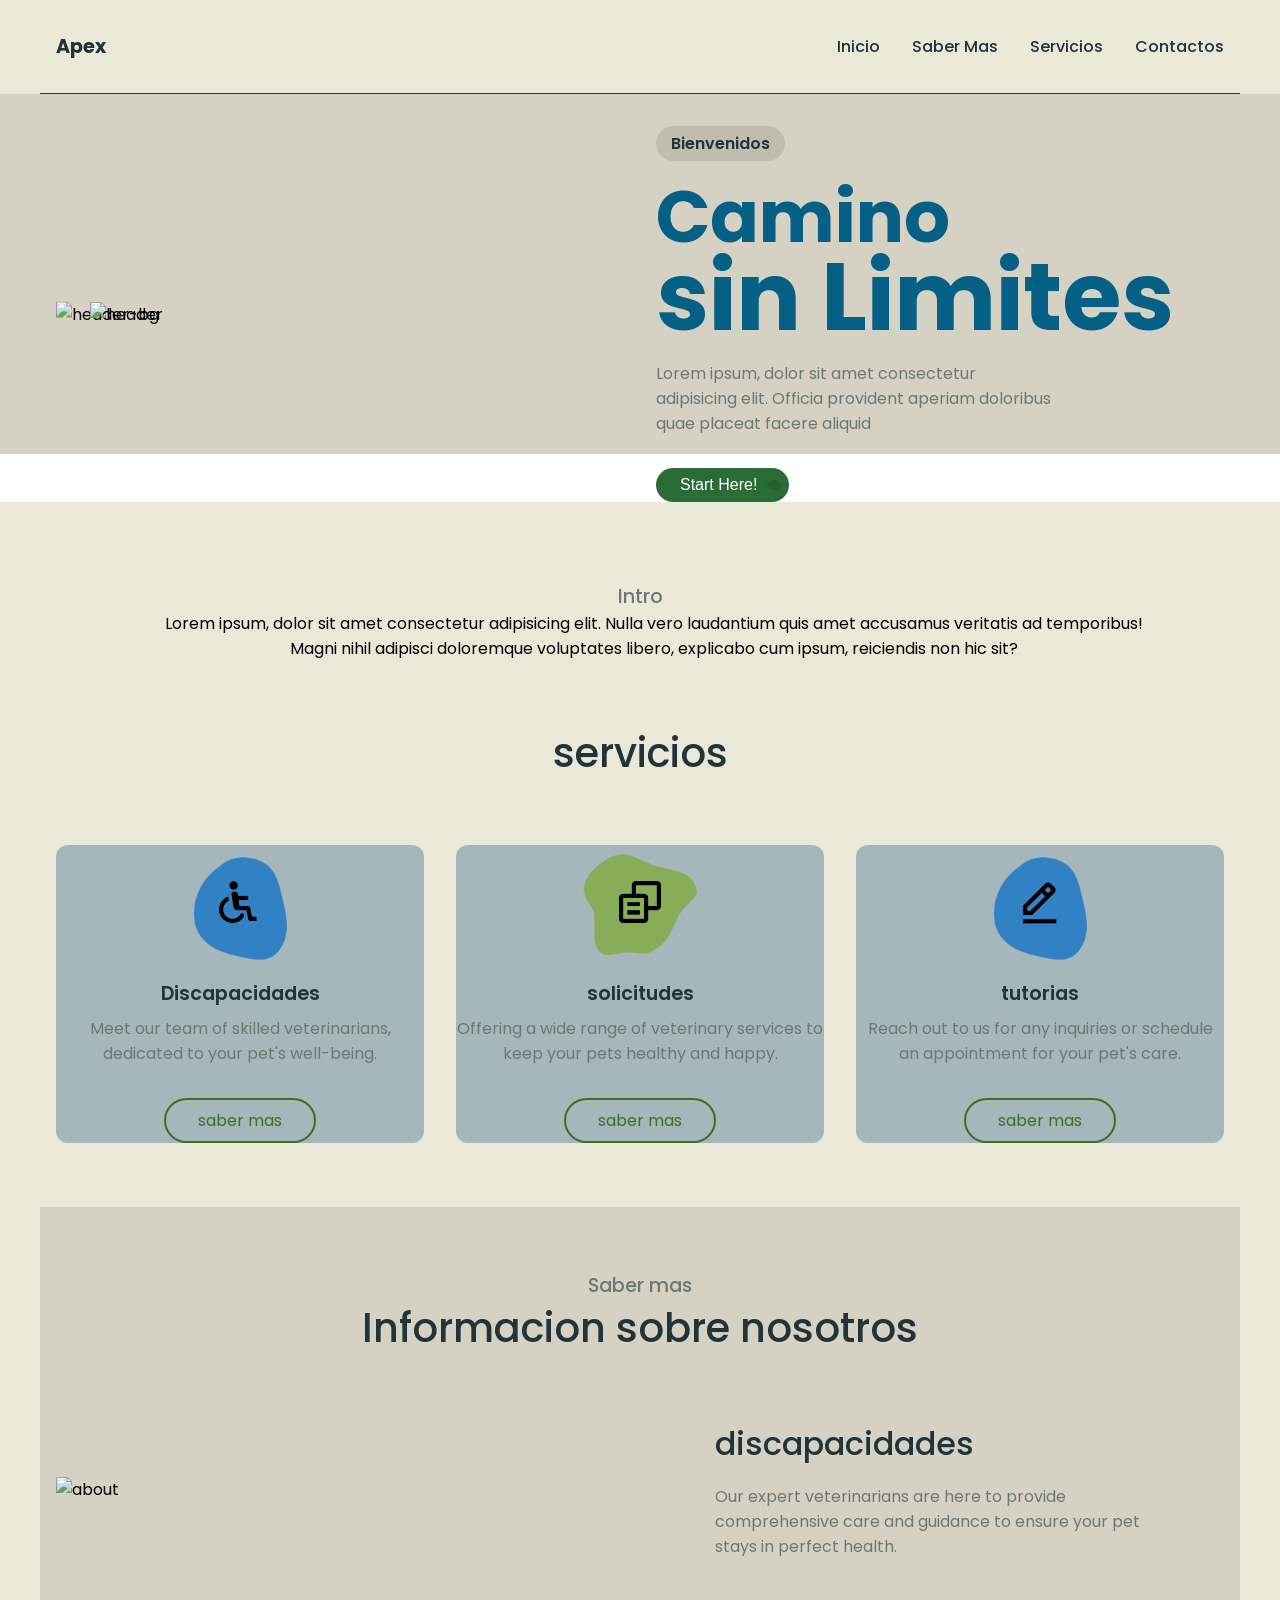
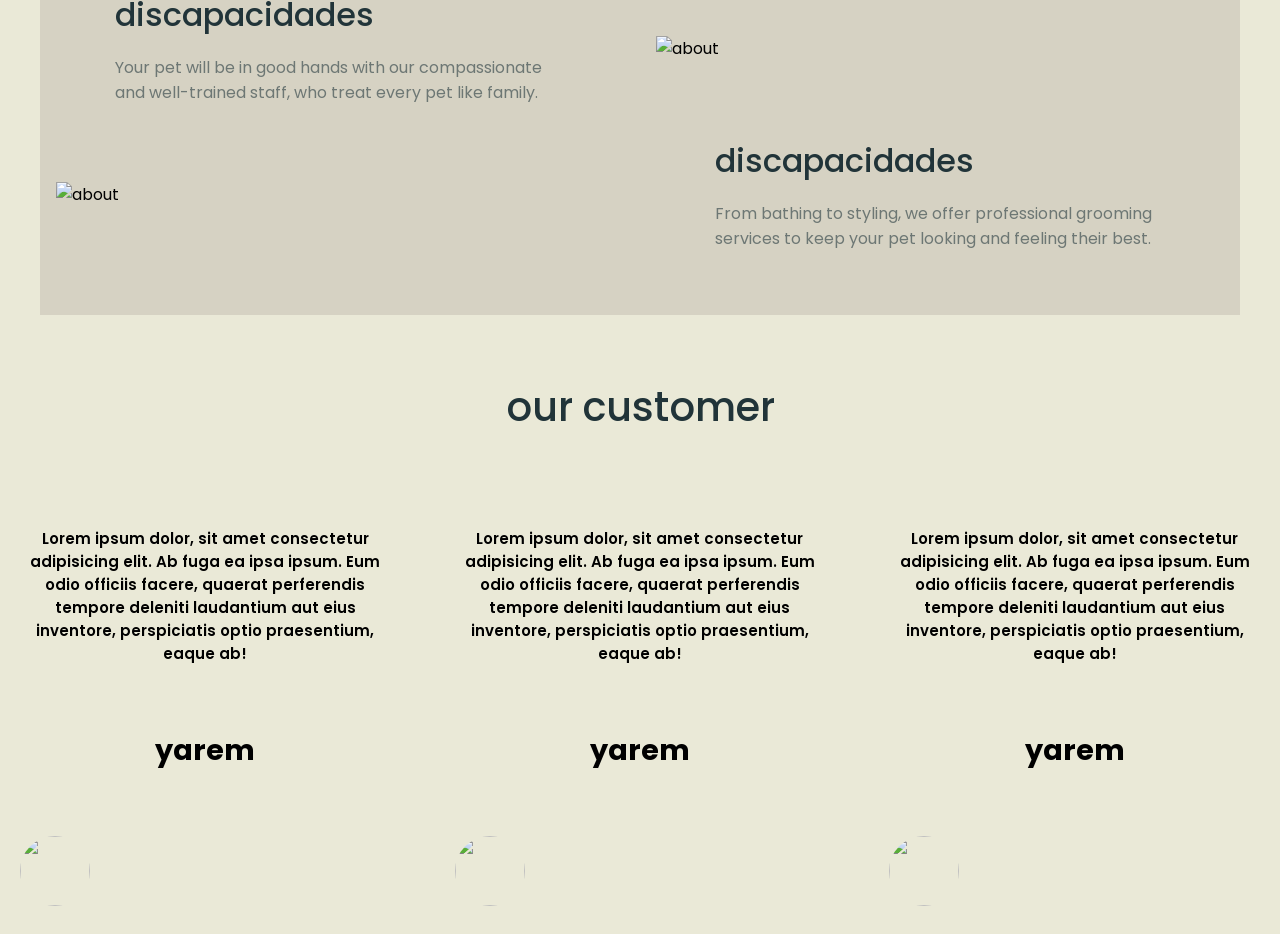
==== apex/index.html @ df1f2c8a "img" ====
<!DOCTYPE html>
<html lang="en">
<head>
    <meta charset="UTF-8">
    <meta name="viewport" content="width=device-width, initial-scale=1.0">
    <link rel="stylesheet" href="style.css">
    <link
    rel="stylesheet"
    href="https://cdn.jsdelivr.net/npm/swiper@11/swiper-bundle.min.css"
  />
    <link href='https://unpkg.com/boxicons@2.1.4/css/boxicons.min.css' rel='stylesheet'>
    <title>Document</title>
</head>
<body>
    <nav>
        <div class="nav__header">
          <div class="logo">
            <a href="#">Apex</a>
          </div>
          <div class="nav__menu__btn" id="menu-btn">
            <i class="ri-menu-line"></i>
          </div>
        </div>
        <ul class="nav__links" id="nav-links">
          <li><a href="#home">Inicio</a></li>
          <li><a href="#about">Saber Mas</a></li>
          <li><a href="#service">Servicios</a></li>
          <li><a href="#contact">Contactos</a></li>
        </ul>
      </nav>
      <header id="home">
        <div class="seccion-container header-container">
          <div class="contenido">
            <h4>Bienvenidos</h4>
            <h1>Camino<br /><span>sin Limites</span></h1>
            <p>
              Lorem ipsum, dolor sit amet consectetur adipisicing elit. 
              Officia provident aperiam doloribus quae placeat facere aliquid
            </p>
            <div class="header__btn">
              <button>
                Start Here!
                <span><i class="ri-arrow-right-line"></i></span>
              </button>
            </div>
          </div>
          <div class="header__image">
            <img src="assets/header-bg.png" alt="header-bg" class="header__image-bg"/>
            <img src="assets/header.png" alt="header" />
          </div>
        </div>
        <div class="header__bottom"></div>
      </header>
  
      <!--discapacidades-->
    
    <!--fin discapacidades-->
      <section class="seccion">
        <p class="section__subheader">Intro</p>
        <div class="intro__info ">
            <p>Lorem ipsum, dolor sit amet consectetur adipisicing elit. Nulla vero laudantium quis amet accusamus veritatis ad temporibus! Magni nihil adipisci doloremque voluptates libero, explicabo cum ipsum, reiciendis non hic sit?</p>
        </div>
      </section>


      <section class="seccion-container intro__container">
        <h2 class="seccion-header">servicios</h2>
        <div class="intro__grid">
          <div class="intro__card">
            <div class="intro__icon">
                <i class='bx bx-handicap' height="1200px"></i>
            </div>
            <h4>Discapacidades</h4>
            <p>
              Meet our team of skilled veterinarians, dedicated to your pet's
              well-being.
            </p>
            <a href="#">saber mas</a>
          </div>
          <div class="intro__card">
            <div class="intro__icon">
                <i class='bx bx-copy-alt'></i>
            </div>
            <h4>solicitudes</h4>
            <p>
              Offering a wide range of veterinary services to keep your pets
              healthy and happy.
            </p>
            <a href="#">saber mas</a>
          </div>
          <div class="intro__card">
            <div class="intro__icon">
              <i class='bx bx-edit-alt'></i>
            </div>
            <h4>tutorias</h4>
            <p>
              Reach out to us for any inquiries or schedule an appointment for
              your pet's care.
            </p>
            <a href="#">saber mas</a>
          </div>
        </div>
      </section>
  
      <section class="seccion-container about__container" id="about">
        <p class="section__subheader">Saber mas</p>
        <h2 class="seccion-header">Informacion sobre nosotros</h2>
        <div class="about__row">
          <div class="about__image">
            <img src="assets/about-1.jpg" alt="about" />
          </div>
          <div class="about__content">
            <h4>discapacidades</h4>
            <p>
              Our expert veterinarians are here to provide comprehensive care and
              guidance to ensure your pet stays in perfect health.
            </p>
          </div>
        </div>
        <div class="about__row">
          <div class="about__image">
            <img src="assets/about-2.jpg" alt="about" />
          </div>
          <div class="about__content">
            <h4>discapacidades</h4>
            <p>
              Your pet will be in good hands with our compassionate and
              well-trained staff, who treat every pet like family.
            </p>
          </div>
        </div>
        <div class="about__row">
          <div class="about__image">
            <img src="assets/about-3.jpg" alt="about" />
          </div>
          <div class="about__content">
            <h4>discapacidades</h4>
            <p>
              From bathing to styling, we offer professional grooming services to
              keep your pet looking and feeling their best.
            </p>
          </div>
        </div>
      </section>
  
      <section class="customers" id="coustomer">
        <div class="heading">
            <h2 class="seccion-header">our customer</h2>
        </div>

        <div class="customers-container">
            <div class="box">
                <p>Lorem ipsum dolor, sit amet consectetur adipisicing elit. Ab fuga ea ipsa ipsum. Eum odio officiis facere, quaerat perferendis tempore deleniti laudantium aut eius inventore, perspiciatis optio praesentium, eaque ab!</p>
                <h2>yarem</h2>
                <img src="#" alt="">
            </div>
            <div class="box">
                <p>Lorem ipsum dolor, sit amet consectetur adipisicing elit. Ab fuga ea ipsa ipsum. Eum odio officiis facere, quaerat perferendis tempore deleniti laudantium aut eius inventore, perspiciatis optio praesentium, eaque ab!</p>
                <h2>yarem</h2>
                <img src="#" alt="">
            </div>
            <div class="box">
                <p>Lorem ipsum dolor, sit amet consectetur adipisicing elit. Ab fuga ea ipsa ipsum. Eum odio officiis facere, quaerat perferendis tempore deleniti laudantium aut eius inventore, perspiciatis optio praesentium, eaque ab!</p>
                <h2>yarem</h2>
                <img src="#" alt="">
            </div>
        </div>
      </section>
      
  <!--pie de pagina-->
      
  <!--pie de pagina-->


      <script src="main.js"></script>
</body>
</html>
---- apex/style.css ----
@import url("https://fonts.googleapis.com/css2?family=Poppins:ital,wght@0,100;0,200;0,300;0,400;0,500;0,600;0,700;0,800;0,900;1,100;1,200;1,300;1,400;1,500;1,600;1,700;1,800;1,900&display=swap");

:root {
  --primary-color: #d6d2c3;
  --text-title: #046085;
  --text-dark: #213439;
  --text-light: #6d7774;
  --white: #ffffff;
  --max-width: 1200px;
}

* {
  padding: 0;
  margin: 0;
  box-sizing: border-box;
}
/*barra de navegacion*/
.seccion{
    padding-top: 5rem;
}
.seccion-container {
  max-width: var(--max-width);
  padding: 4rem 1rem;
  margin: auto;
}

.section__subheader {
  font-size: 1.2rem;
  font-weight: 500;
  color: var(--text-light);
  text-align: center;
}

.seccion-header {
  font-size: 2.5rem;
  font-weight: 500;
  color: var(--text-dark);
  text-align: center;
  line-height: 3.5rem;
}

img {
  display: flex;
  width: 100%;
}

a {
  text-decoration: none;
  transition: 0.3s;
}

ul {
  list-style: none;
}

html,
body {
  scroll-behavior: smooth;
}

body {
  font-family: "Poppins", sans-serif;
  background-color: #eae9d7;
}

nav {
  position: fixed;
  isolation: isolate;
  width: 100%;
  z-index: 9;
}

.nav__header {
  padding: 1rem;
  width: 100%;
  display: flex;
  align-items: center;
  justify-content: space-between;
  background-color: var(--white);
}

.logo a {
  font-size: 1.2rem;
  font-weight: 700;
  color: var(--text-dark);
}

.nav__menu__btn {
  font-size: 1.5rem;
  color: var(--text-dark);
  cursor: pointer;
}

.nav__links {
  position: absolute;
  bottom: 0;
  left: 0;
  width: 100%;
  padding: 2rem;
  display: flex;
  align-items: center;
  justify-content: center;
  flex-direction: column;
  gap: 2rem;
  background-color: var(--white);
  transition: transform 0.5s;
  z-index: -1;
}

.nav__links.open {
  transform: translateY(100%);
}

.nav__links a {
  font-weight: 500;
  color: var(--text-dark);
}

.nav__links a:hover {
  color: var(--primary-color);
}

header {
  padding-top: 5rem;
  position: relative;
  isolation: isolate;
  background-color: var(--primary-color);
}

.header__bottom {
  position: absolute;
  bottom: 0;
  left: 0;
  width: 100%;
  height: 3rem;
  background-color: var(--white);
  z-index: -1;
}

.header-container {
  padding-block: 2rem 0;
  display: grid;
  gap: 2rem;
}

.contenido h4 {
  max-width: fit-content;
  margin-inline: auto;
  margin-bottom: 1rem;
  padding: 5px 15px;
  font-size: 1rem;
  font-weight: 600;
  color: var(--text-dark);
  background-color: rgba(0, 0, 0, 0.1);
  border-radius: 5rem;
}

.contenido h1 {
  margin-bottom: 1rem;
  font-size: 3.5rem;
  font-weight: 700;
  line-height: 4.5rem;
  color: var(--text-title);
  text-align: center;
}

.contenido h1 span {
  font-size: 5rem;
}

.contenido h2 {
  margin-bottom: 1rem;
  font-size: 1.2rem;
  font-weight: 600;
  color: var(--text-dark);
  text-align: center;
}

.contenido p {
  margin-bottom: 2rem;
  color: var(--text-light);
  text-align: center;
}

.header__btn button {
  padding-block: 0.5rem;
  padding-inline: 1.5rem 0.5rem;
  margin-inline: auto;
  outline: none;
  border: none;
  display: flex;
  align-items: center;
  gap: 10px;
  font-size: 1rem;
  color: var(--white);
  background-color: #2b6b36;
  border-radius: 5rem;
  transition: 0.3s;
  cursor: pointer;
}

.header__btn button span {
  padding: 5px 7px;
  font-size: 1.5rem;
  background-color: rgba(0, 0, 0, 0.1);
  border-radius: 100%;
}

.header__btn button:hover {
  color: var(--white);
  background-color: #213e60;
}

.header__btn button:hover span {
  background-color: rgba(0, 0, 0, 0.4);
}

.header__image {
  position: relative;
  isolation: isolate;
}

.header__image img {
  max-width: 400px;
  margin-inline: auto;
}

img.header__image-bg {
  position: absolute;
  top: 50%;
  left: 0;
  transform: translateY(-50%);
  max-width: 300px !important;
  z-index: -1;
}
/*barra de navegacion*/

/*servicios*/
.intro__info{
  text-align: center;
  justify-content: center;
  width: 1000px;
  margin-left: 12%;
}
.intro__grid {
  margin-top: 4rem;
  display: grid;
  gap: 2rem;
}

.intro__card {
  text-align: center;
  background-color: #a6b7bc;
  border-radius: 12px;

}

.intro__card div {
  max-width: fit-content;
  margin-inline: auto;
  margin-bottom: 1rem;
  padding: 2rem;
  background-position: center center;
  background-repeat: no-repeat;
  background-size: contain;
}

.intro__card:nth-child(1) div {
  background-image: url("intro-1-bg.png");
}

.intro__card:nth-child(2) div {
  background-image: url("intro-2-bg.png");
}

.intro__card:nth-child(3) div {
  background-image: url("intro-1-bg.png");
}

.intro__card div img {
  width: unset;
  height: 75px;
}
.intro__icon i{
  font-size: 50px;
}
.intro__card h4 {
  margin-bottom: 0.5rem;
  font-size: 1.2rem;
  font-weight: 600;
  color: var(--text-dark);
}

.intro__card p {
  margin-bottom: 2rem;
  color: var(--text-light);
}

.intro__card a {
  display: inline-block;
  padding: 0.5rem 2rem;
  border: 2px solid;
  border-radius: 5rem;
  transition: 0.3s;
}
/*color de botones*/
.intro__card:nth-child(1) a {
  color: #426c22;
  border-color: #426c22;
}

.intro__card:nth-child(1) a:hover {
  color: var(--white);
  background-color: #296434e8;
}

.intro__card:nth-child(2) a {
  color: #426c22;
  border-color: #426c22;
}

.intro__card:nth-child(2) a:hover {
  color: var(--white);
  background-color: #296434e8;
}

.intro__card:nth-child(3) a {
  color: #426c22;
  border-color: #426c22;
}

.intro__card:nth-child(3) a:hover {
  color: var(--white);
  background-color: #296434e8;
}
/*color de botones*/

/*servicios*/

/*saber mas*/
.about__container{
  background-color: #d6d2c3;
}
.about__row {
  margin-top: 2rem;
  display: flex;
  gap: 2rem;
  flex-direction: column;
  overflow: hidden;
  
}

.about__row:nth-child(3) {
  margin-top: 4rem;
}

.about__image {
  flex: 1;
  max-width: 400px;
  margin-inline: auto;
}

.about__content {
  flex: 1;
  text-align: center;
}

.about__content span {
  margin-inline: auto;
  margin-bottom: 1rem;
  width: 80px;
  aspect-ratio: 1;
  display: flex;
  align-items: center;
  justify-content: center;
  border-radius: 100%;
}

.about__content span img {
  max-width: 40px;
}

.about__row:nth-child(3) .about__content span {
  background-color: #fdf2d9;
}

.about__row:nth-child(4) .about__content span {
  background-color: #e8f7fe;
}

.about__row:nth-child(5) .about__content span {
  background-color: #fbebf1;
}

.about__content h4 {
  max-width: 450px;
  margin-inline: auto;
  margin-bottom: 1rem;
  font-size: 2rem;
  font-weight: 500;
  color: var(--text-dark);
  line-height: 3rem;
}

.about__content p {
  max-width: 450px;
  margin-inline: auto;
  color: var(--text-light);
}
/*saber mas*/

/*info*/

/*info*/
 
@media (width > 540px) {
  .contenido h1 {
    font-size: 4.5rem;
    line-height: 5rem;
  }

  .contenido h1 span {
    font-size: 6rem;
  }

  .intro__grid {
    grid-template-columns: repeat(2, 1fr);
  }

}
nav {
  border-bottom: 1px solid #213439;
  
}
@media (width > 768px) {
  nav {
    position: static;
    padding: 2rem 1rem;
    max-width: var(--max-width);
    margin-inline: auto;
    display: flex;
    align-items: center;
    justify-content: space-between;
    gap: 2rem;
  }

  .nav__header {
    padding: 0;
    background-color: transparent;
    
  }

  .nav__logo a {
    font-size: 1.5rem;
  }

  .nav__menu__btn {
    display: none;
  }

  .nav__links {
    position: static;
    padding: 0;
    flex-direction: row;
    justify-content: flex-end;
    background-color: transparent;
    transform: none;
  }

  header {
    padding-top: 0;
  }

  .header-container {
    grid-template-columns: repeat(2, 1fr);
    align-items: center;
  }

  .contenido {
    grid-area: 1/2/2/3;
  }

  .contenido :is(h4, .header__btn button) {
    margin-inline-start: unset;
  }

  .contenido :is(h1, h2) {
    text-align: left;
  }

  .contenido p {
    max-width: 400px;
    text-align: left;
  }

  .header__image img {
    max-width: 500px;
  }

  .intro__grid {
    grid-template-columns: repeat(3, 1fr);
  }

  .about__row {
    flex-direction: row;
    align-items: center;
  }

  .about__row:nth-child(4) {
    flex-direction: row-reverse;
  }

  .about__image {
    max-width: unset;
    margin-inline: auto;
  }

  .about__content {
    text-align: left;
  }

}

.customers h2{
    text-align: center;
    padding: 4rem;
}
.customers-container{
    display: grid;
    grid-template-columns: repeat(auto-fit, minmax(280px, auto));
    gap: 1.5rem;
    margin-top: 2 rem;
}
.customers-container .box{
    padding: 20px;
    box-shadow: var(--box-shadow);
    border-radius: 0.5rem;
    text-align: center;
}
.customers-container .box p{
    font-size: 0.938rem;
}
.customers-container{
    font-size: 1.2rem;
    font-weight: 600;
    margin: 0.5rem 0 0.5rem;
}
.customers-container .box img{
    width: 70px;
    height: 70px;
    border-radius: 50%;
    object-fit: cover;
}
.customers-container .box:hover{
    background-color:#f0eef5 ;
    transition: 0.2s all linear;
}
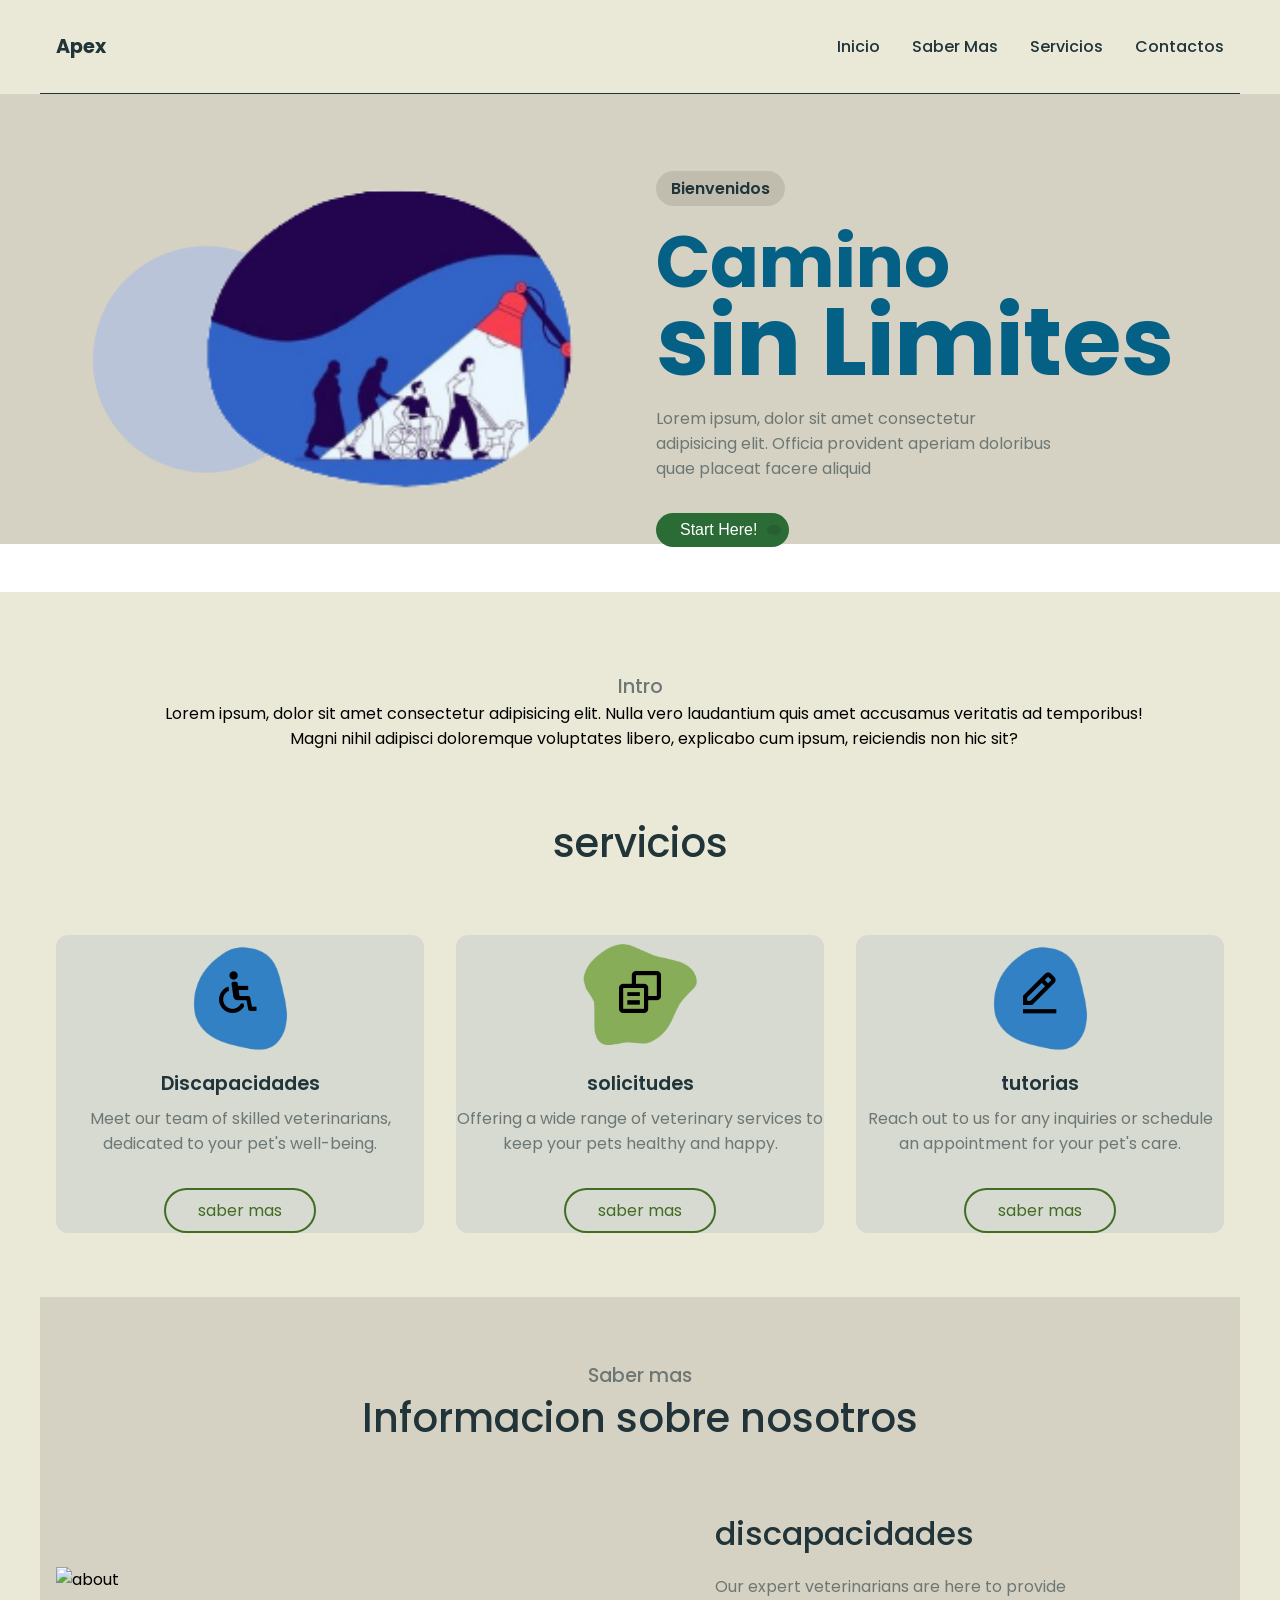
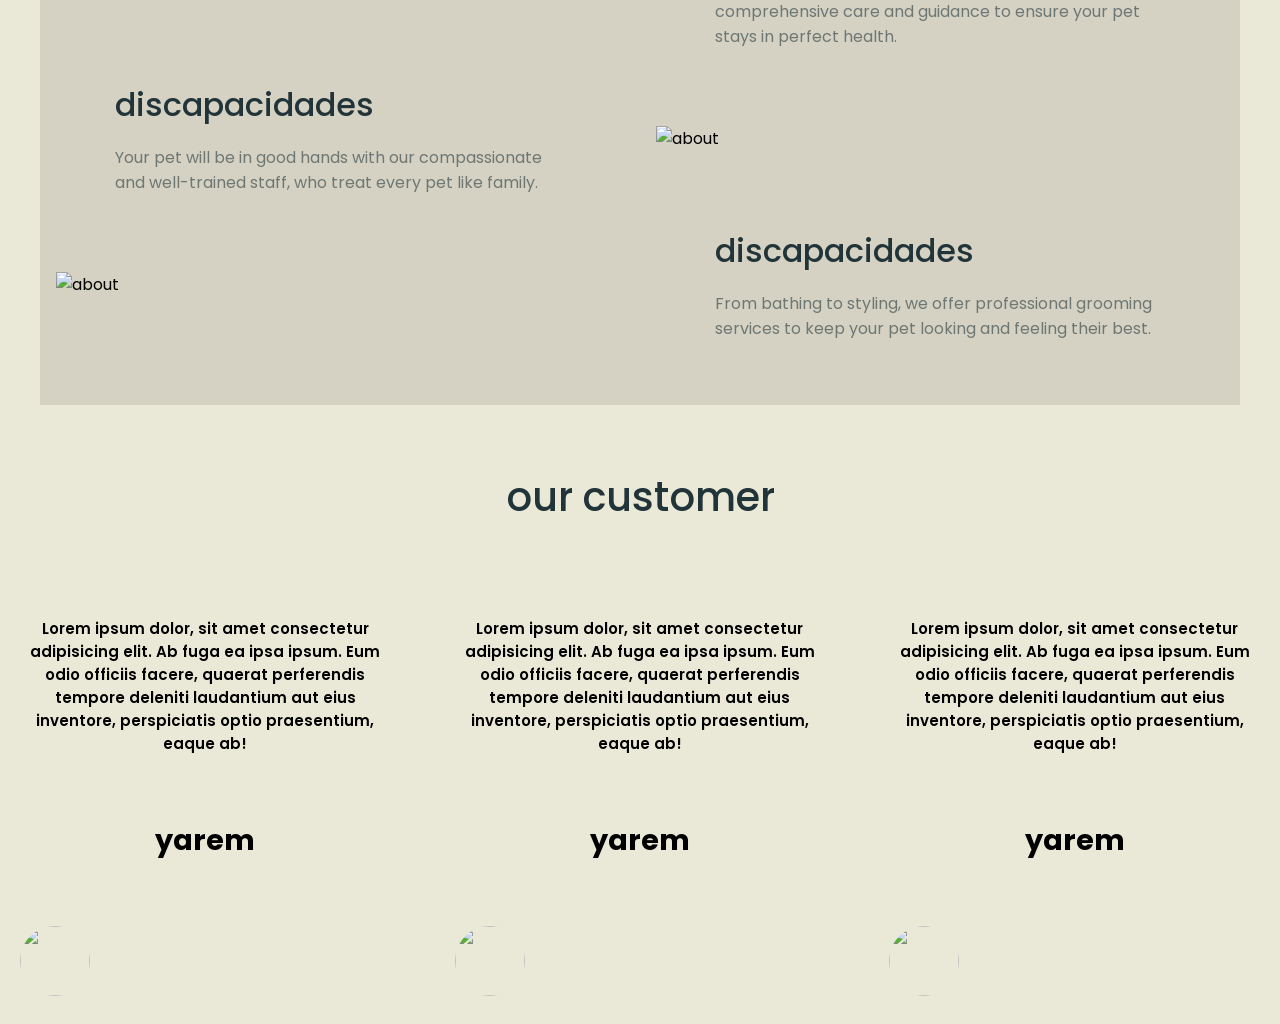
==== commit 3e6622fd: "style" ====
--- a/apex/index.html
+++ b/apex/index.html
@@ -45,8 +45,8 @@
             </div>
           </div>
           <div class="header__image">
-            <img src="assets/header-bg.png" alt="header-bg" class="header__image-bg"/>
-            <img src="assets/header.png" alt="header" />
+            <img src="header-bg.png" alt="header-bg"  class="header__image-bg"/>
+            <img src="header1.png" alt="header" />
           </div>
         </div>
         <div class="header__bottom"></div>
@@ -107,7 +107,7 @@
         <h2 class="seccion-header">Informacion sobre nosotros</h2>
         <div class="about__row">
           <div class="about__image">
-            <img src="assets/about-1.jpg" alt="about" />
+            <img src="https://i.pinimg.com/236x/2c/94/b9/2c94b9d17a6e9f4f474d0d75287615f1.jpg" alt="about" />
           </div>
           <div class="about__content">
             <h4>discapacidades</h4>
@@ -119,7 +119,7 @@
         </div>
         <div class="about__row">
           <div class="about__image">
-            <img src="assets/about-2.jpg" alt="about" />
+            <img src="https://i.pinimg.com/564x/28/6d/e6/286de6bb4cd239308a36f12ccf43ae34.jpg" alt="about" />
           </div>
           <div class="about__content">
             <h4>discapacidades</h4>
@@ -131,7 +131,7 @@
         </div>
         <div class="about__row">
           <div class="about__image">
-            <img src="assets/about-3.jpg" alt="about" />
+            <img src="https://i.pinimg.com/236x/87/b0/c3/87b0c31138e2980725b0f402cd471f0f.jpg" alt="about" />
           </div>
           <div class="about__content">
             <h4>discapacidades</h4>
--- a/apex/style.css
+++ b/apex/style.css
@@ -216,6 +216,7 @@
 }
 
 .header__image {
+  background-color: ;
   position: relative;
   isolation: isolate;
 }
@@ -250,7 +251,7 @@
 
 .intro__card {
   text-align: center;
-  background-color: #a6b7bc;
+  background-color: #ccd1cfa2;
   border-radius: 12px;
 
 }
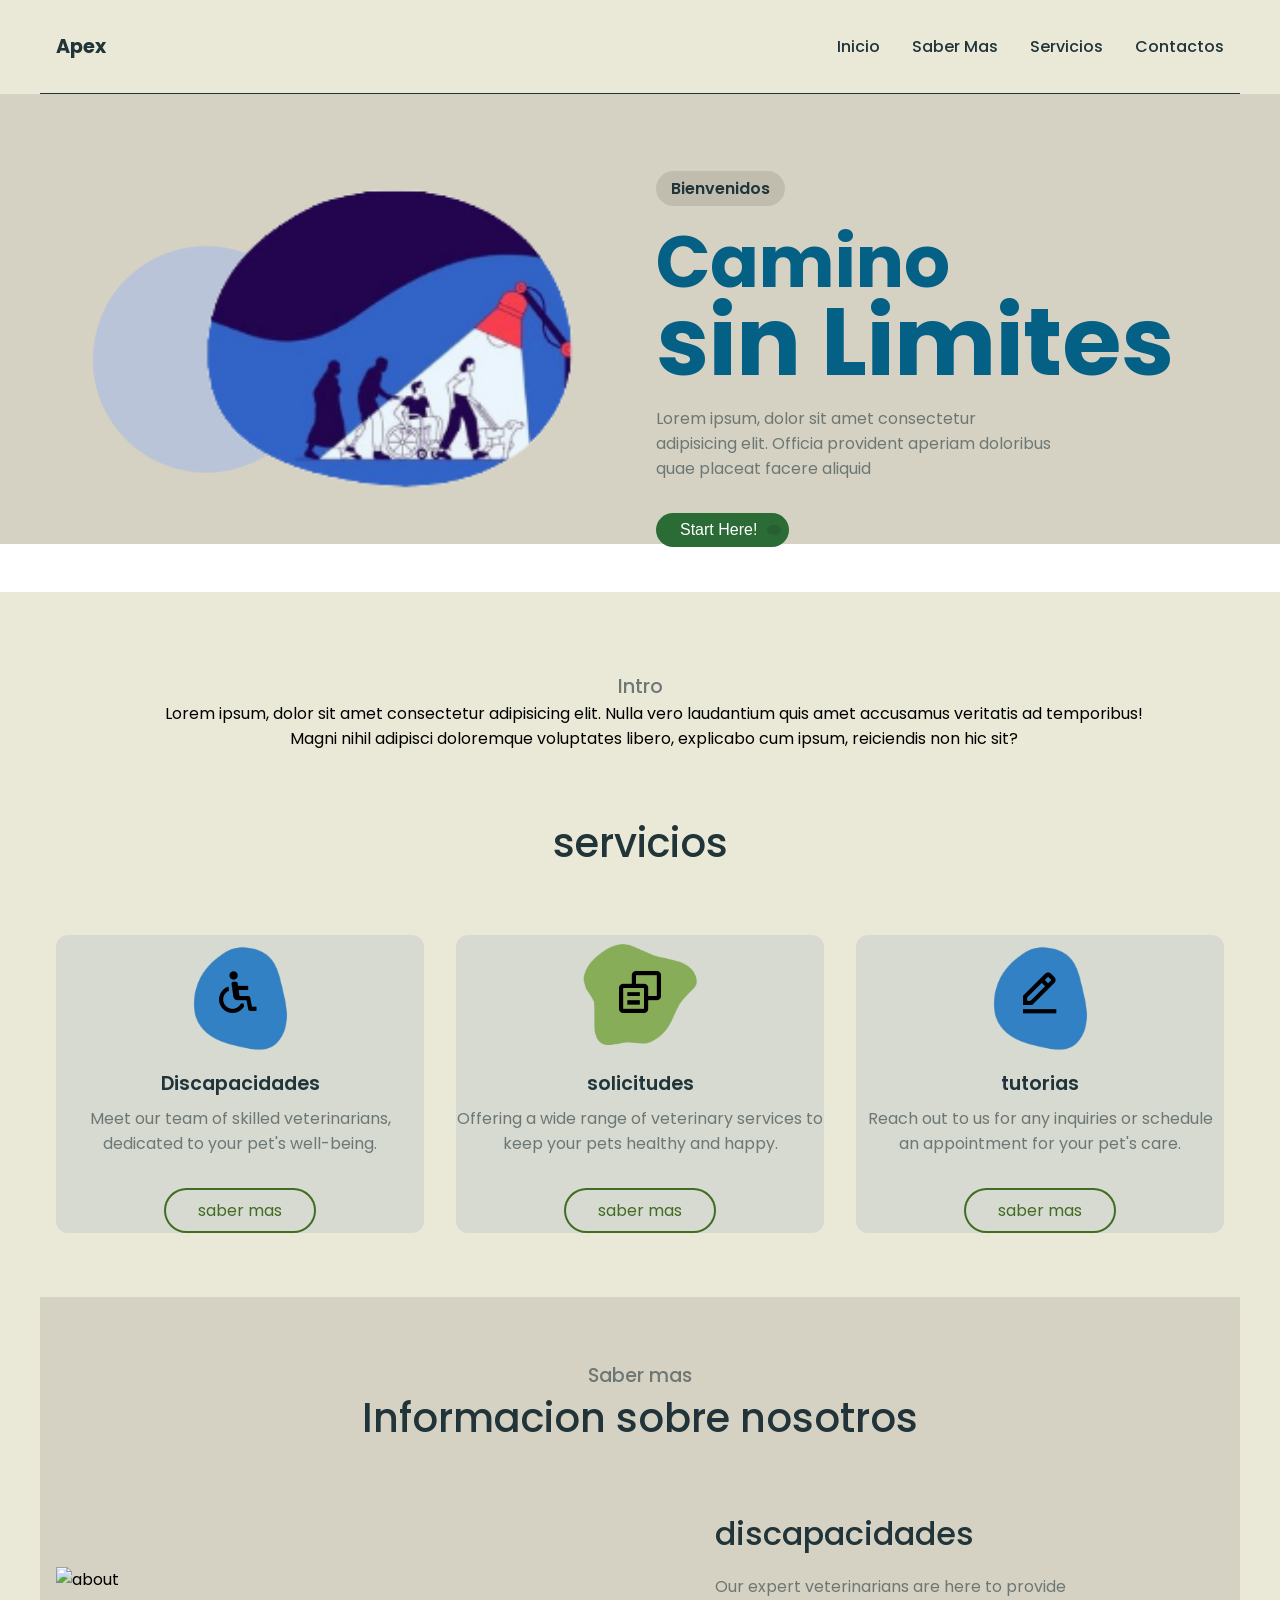
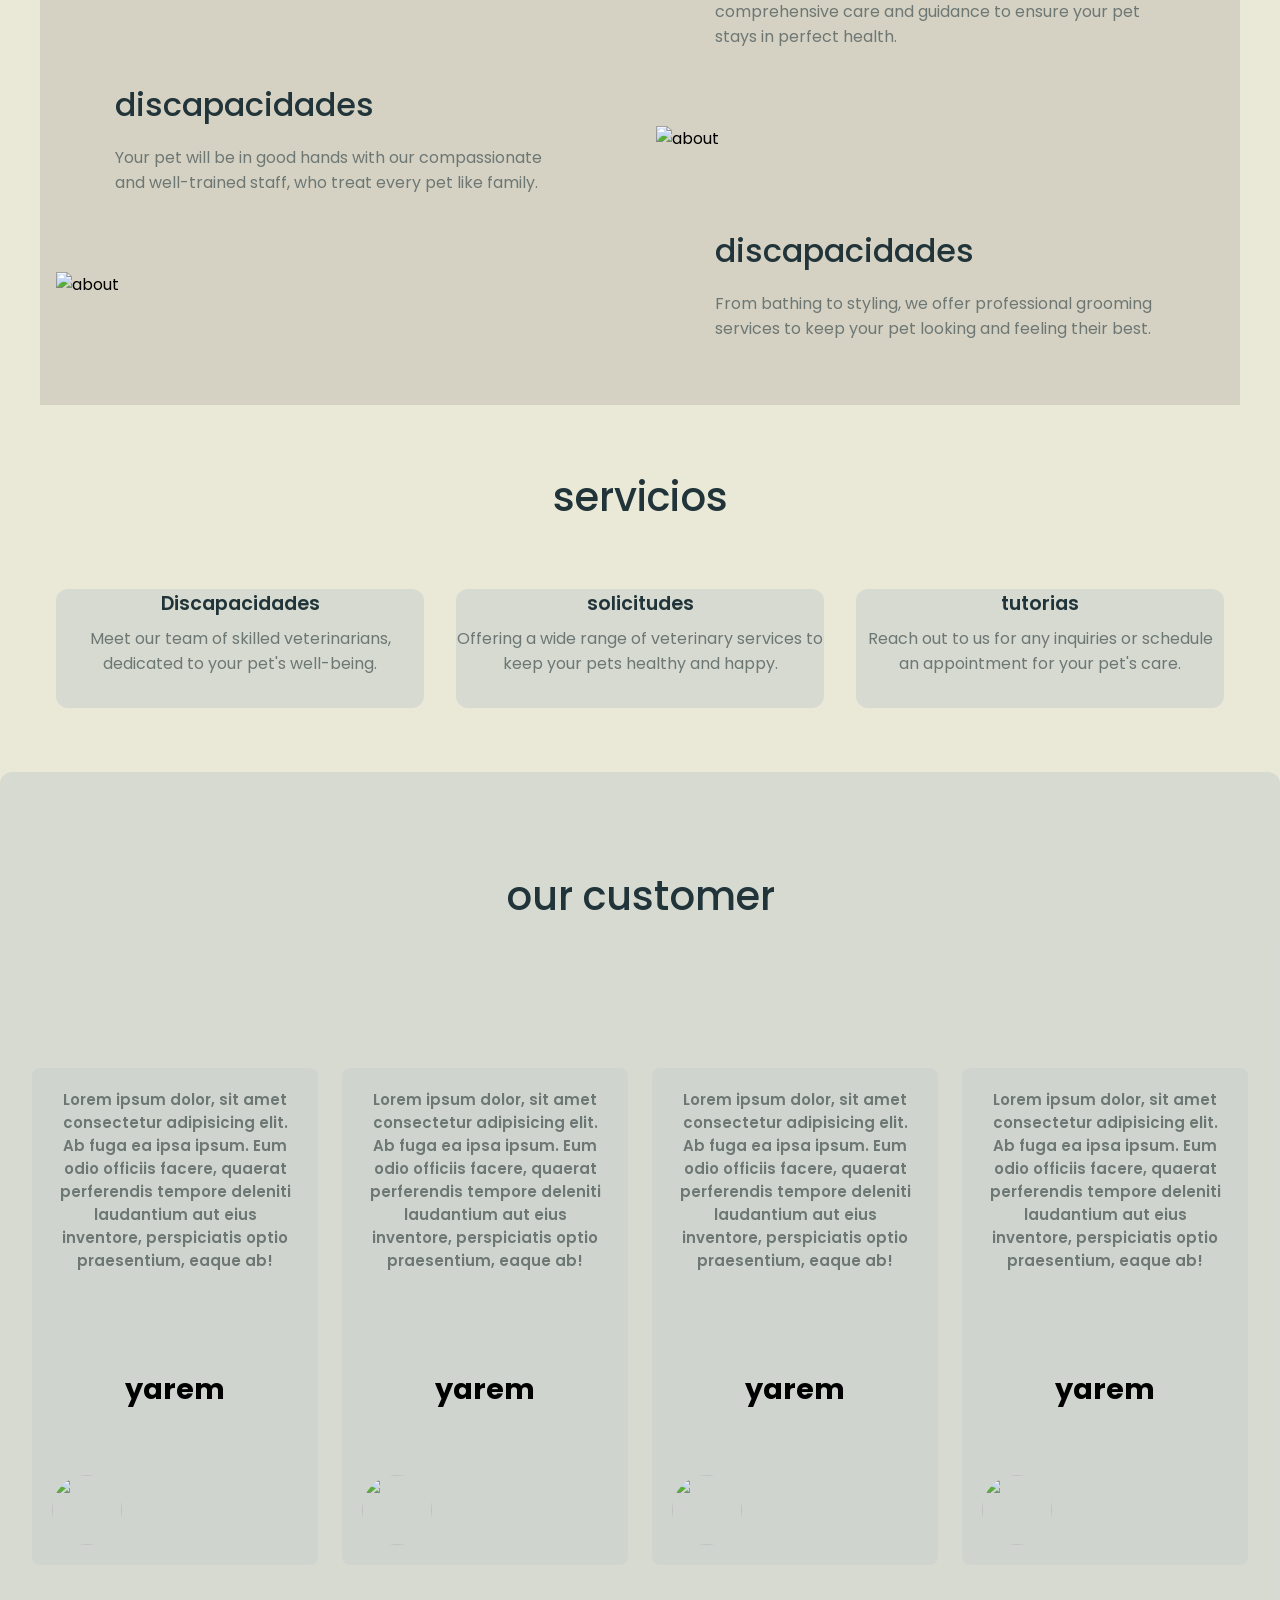
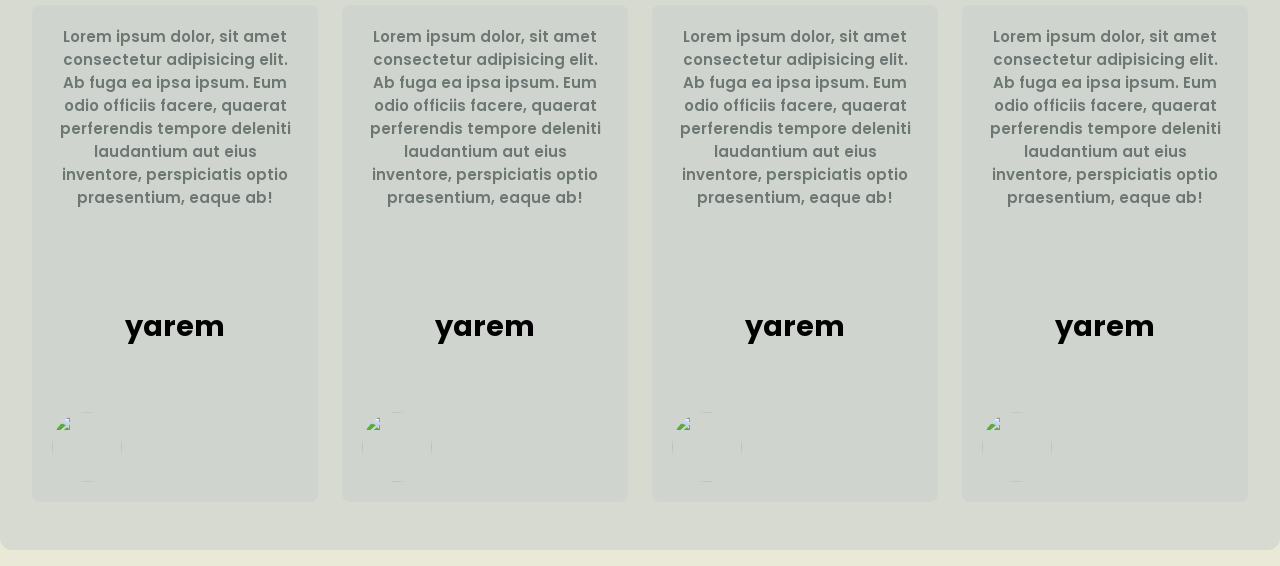
==== commit 094f0ba0: "style" ====
--- a/apex/index.html
+++ b/apex/index.html
@@ -143,23 +143,75 @@
         </div>
       </section>
   
+      <section class="seccion-container intro__container">
+        <h2 class="seccion-header">servicios</h2>
+        <div class="intro__grid">
+          <div class="intro__card">
+            <h4>Discapacidades</h4>
+            <p>
+              Meet our team of skilled veterinarians, dedicated to your pet's
+              well-being.
+            </p>
+          </div>
+          <div class="intro__card">
+            <h4>solicitudes</h4>
+            <p>
+              Offering a wide range of veterinary services to keep your pets
+              healthy and happy.
+            </p>
+          </div>
+          <div class="intro__card">
+            <h4>tutorias</h4>
+            <p>
+              Reach out to us for any inquiries or schedule an appointment for
+              your pet's care.
+            </p>
+          </div>
+        </div>
+      </section>
+
       <section class="customers" id="coustomer">
         <div class="heading">
             <h2 class="seccion-header">our customer</h2>
         </div>
 
         <div class="customers-container">
-            <div class="box">
-                <p>Lorem ipsum dolor, sit amet consectetur adipisicing elit. Ab fuga ea ipsa ipsum. Eum odio officiis facere, quaerat perferendis tempore deleniti laudantium aut eius inventore, perspiciatis optio praesentium, eaque ab!</p>
-                <h2>yarem</h2>
-                <img src="#" alt="">
-            </div>
-            <div class="box">
-                <p>Lorem ipsum dolor, sit amet consectetur adipisicing elit. Ab fuga ea ipsa ipsum. Eum odio officiis facere, quaerat perferendis tempore deleniti laudantium aut eius inventore, perspiciatis optio praesentium, eaque ab!</p>
-                <h2>yarem</h2>
-                <img src="#" alt="">
-            </div>
-            <div class="box">
+            <div class="box intro__card">
+                <p>Lorem ipsum dolor, sit amet consectetur adipisicing elit. Ab fuga ea ipsa ipsum. Eum odio officiis facere, quaerat perferendis tempore deleniti laudantium aut eius inventore, perspiciatis optio praesentium, eaque ab!</p>
+                <h2>yarem</h2>
+                <img src="#" alt="">
+            </div>
+            <div class="box intro__card">
+                <p>Lorem ipsum dolor, sit amet consectetur adipisicing elit. Ab fuga ea ipsa ipsum. Eum odio officiis facere, quaerat perferendis tempore deleniti laudantium aut eius inventore, perspiciatis optio praesentium, eaque ab!</p>
+                <h2>yarem</h2>
+                <img src="#" alt="">
+            </div>
+            <div class="box intro__card">
+                <p>Lorem ipsum dolor, sit amet consectetur adipisicing elit. Ab fuga ea ipsa ipsum. Eum odio officiis facere, quaerat perferendis tempore deleniti laudantium aut eius inventore, perspiciatis optio praesentium, eaque ab!</p>
+                <h2>yarem</h2>
+                <img src="#" alt="">
+            </div>
+            <div class="box intro__card">
+                <p>Lorem ipsum dolor, sit amet consectetur adipisicing elit. Ab fuga ea ipsa ipsum. Eum odio officiis facere, quaerat perferendis tempore deleniti laudantium aut eius inventore, perspiciatis optio praesentium, eaque ab!</p>
+                <h2>yarem</h2>
+                <img src="#" alt="">
+            </div>
+            <div class="box intro__card">
+                <p>Lorem ipsum dolor, sit amet consectetur adipisicing elit. Ab fuga ea ipsa ipsum. Eum odio officiis facere, quaerat perferendis tempore deleniti laudantium aut eius inventore, perspiciatis optio praesentium, eaque ab!</p>
+                <h2>yarem</h2>
+                <img src="#" alt="">
+            </div>
+            <div class="box intro__card">
+                <p>Lorem ipsum dolor, sit amet consectetur adipisicing elit. Ab fuga ea ipsa ipsum. Eum odio officiis facere, quaerat perferendis tempore deleniti laudantium aut eius inventore, perspiciatis optio praesentium, eaque ab!</p>
+                <h2>yarem</h2>
+                <img src="#" alt="">
+            </div>
+            <div class="box intro__card">
+                <p>Lorem ipsum dolor, sit amet consectetur adipisicing elit. Ab fuga ea ipsa ipsum. Eum odio officiis facere, quaerat perferendis tempore deleniti laudantium aut eius inventore, perspiciatis optio praesentium, eaque ab!</p>
+                <h2>yarem</h2>
+                <img src="#" alt="">
+            </div>
+            <div class="box intro__card">
                 <p>Lorem ipsum dolor, sit amet consectetur adipisicing elit. Ab fuga ea ipsa ipsum. Eum odio officiis facere, quaerat perferendis tempore deleniti laudantium aut eius inventore, perspiciatis optio praesentium, eaque ab!</p>
                 <h2>yarem</h2>
                 <img src="#" alt="">
--- a/apex/style.css
+++ b/apex/style.css
@@ -522,6 +522,21 @@
 
 }
 
+.customers{
+  text-align: center;
+  background-color: #ccd1cfa2;
+  border-radius: 12px;
+  column-gap: 4;
+}
+.customers div{
+  max-width: fit-content;
+  margin-inline: auto;
+  margin-bottom: 1rem;
+  padding: 2rem;
+  background-position: center center;
+  background-repeat: no-repeat;
+  background-size: contain;
+}
 .customers h2{
     text-align: center;
     padding: 4rem;
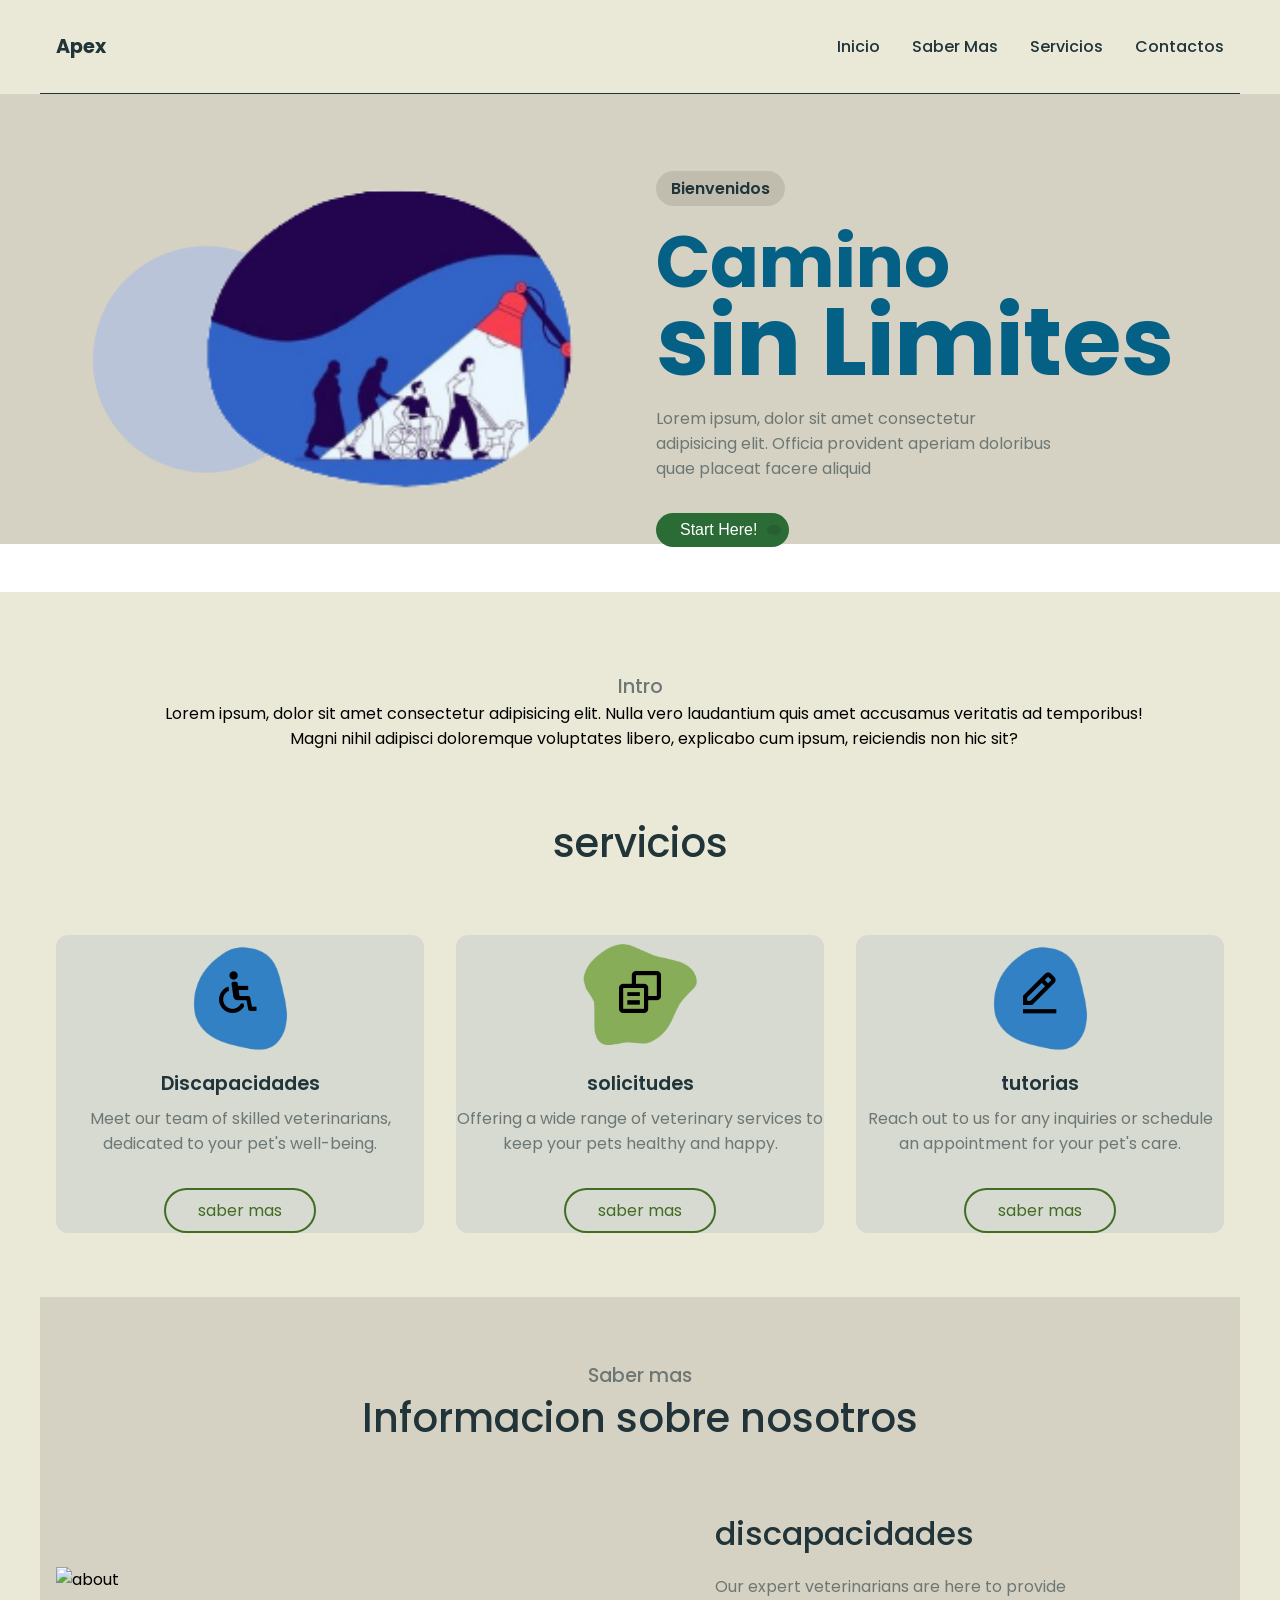
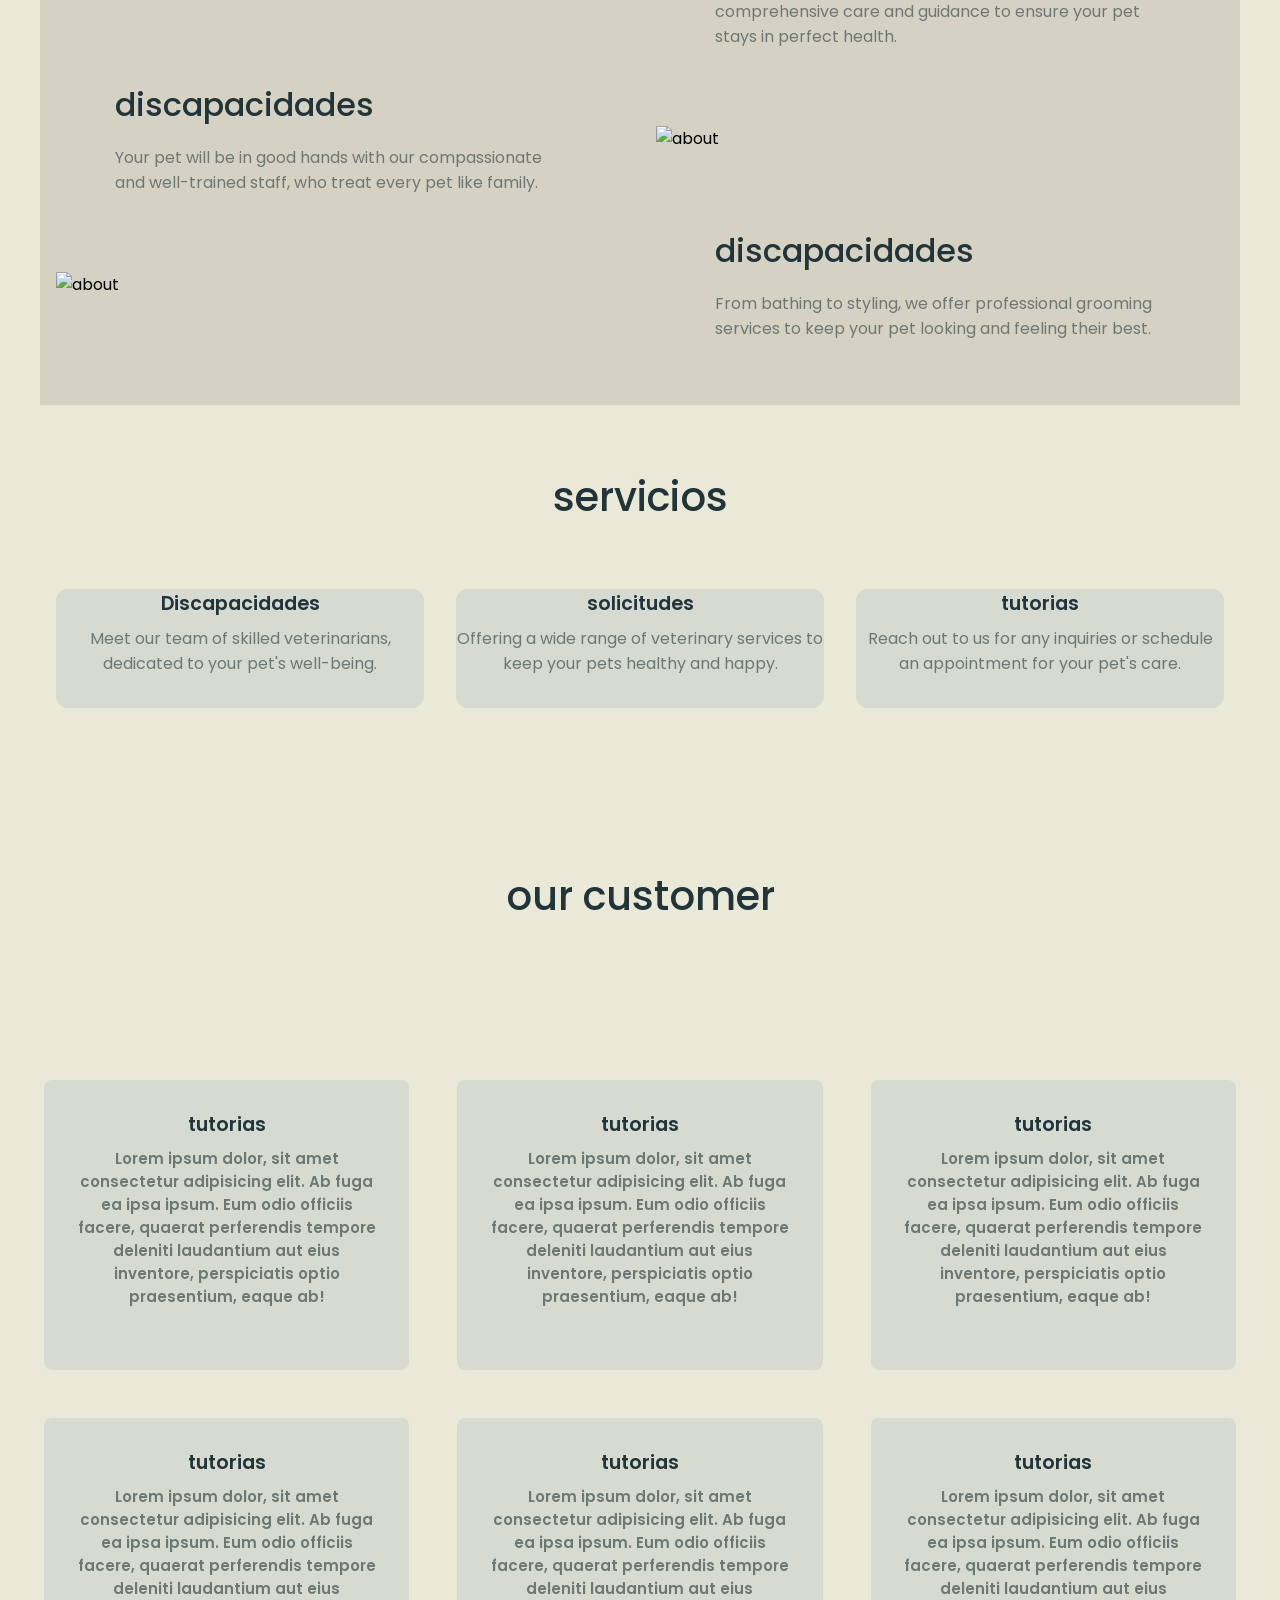
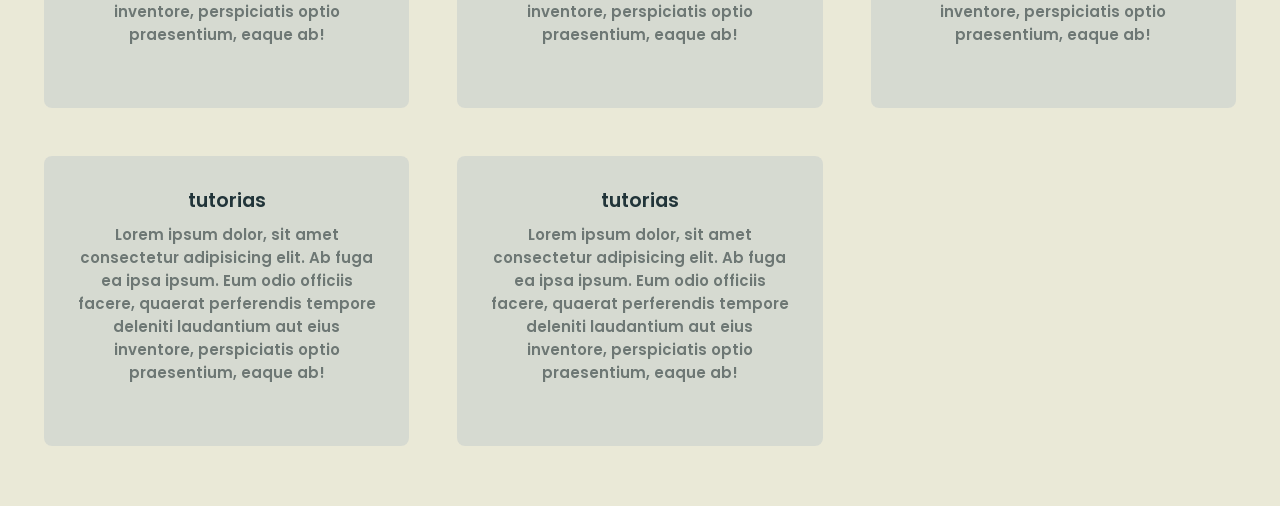
==== commit 9698bd3b: "style" ====
--- a/apex/index.html
+++ b/apex/index.html
@@ -177,44 +177,44 @@
 
         <div class="customers-container">
             <div class="box intro__card">
-                <p>Lorem ipsum dolor, sit amet consectetur adipisicing elit. Ab fuga ea ipsa ipsum. Eum odio officiis facere, quaerat perferendis tempore deleniti laudantium aut eius inventore, perspiciatis optio praesentium, eaque ab!</p>
-                <h2>yarem</h2>
-                <img src="#" alt="">
-            </div>
-            <div class="box intro__card">
-                <p>Lorem ipsum dolor, sit amet consectetur adipisicing elit. Ab fuga ea ipsa ipsum. Eum odio officiis facere, quaerat perferendis tempore deleniti laudantium aut eius inventore, perspiciatis optio praesentium, eaque ab!</p>
-                <h2>yarem</h2>
-                <img src="#" alt="">
-            </div>
-            <div class="box intro__card">
-                <p>Lorem ipsum dolor, sit amet consectetur adipisicing elit. Ab fuga ea ipsa ipsum. Eum odio officiis facere, quaerat perferendis tempore deleniti laudantium aut eius inventore, perspiciatis optio praesentium, eaque ab!</p>
-                <h2>yarem</h2>
-                <img src="#" alt="">
-            </div>
-            <div class="box intro__card">
-                <p>Lorem ipsum dolor, sit amet consectetur adipisicing elit. Ab fuga ea ipsa ipsum. Eum odio officiis facere, quaerat perferendis tempore deleniti laudantium aut eius inventore, perspiciatis optio praesentium, eaque ab!</p>
-                <h2>yarem</h2>
-                <img src="#" alt="">
-            </div>
-            <div class="box intro__card">
-                <p>Lorem ipsum dolor, sit amet consectetur adipisicing elit. Ab fuga ea ipsa ipsum. Eum odio officiis facere, quaerat perferendis tempore deleniti laudantium aut eius inventore, perspiciatis optio praesentium, eaque ab!</p>
-                <h2>yarem</h2>
-                <img src="#" alt="">
-            </div>
-            <div class="box intro__card">
-                <p>Lorem ipsum dolor, sit amet consectetur adipisicing elit. Ab fuga ea ipsa ipsum. Eum odio officiis facere, quaerat perferendis tempore deleniti laudantium aut eius inventore, perspiciatis optio praesentium, eaque ab!</p>
-                <h2>yarem</h2>
-                <img src="#" alt="">
-            </div>
-            <div class="box intro__card">
-                <p>Lorem ipsum dolor, sit amet consectetur adipisicing elit. Ab fuga ea ipsa ipsum. Eum odio officiis facere, quaerat perferendis tempore deleniti laudantium aut eius inventore, perspiciatis optio praesentium, eaque ab!</p>
-                <h2>yarem</h2>
-                <img src="#" alt="">
-            </div>
-            <div class="box intro__card">
-                <p>Lorem ipsum dolor, sit amet consectetur adipisicing elit. Ab fuga ea ipsa ipsum. Eum odio officiis facere, quaerat perferendis tempore deleniti laudantium aut eius inventore, perspiciatis optio praesentium, eaque ab!</p>
-                <h2>yarem</h2>
-                <img src="#" alt="">
+                <h4>tutorias</h4>
+                <p>Lorem ipsum dolor, sit amet consectetur adipisicing elit. Ab fuga ea ipsa ipsum. Eum odio officiis facere, quaerat perferendis tempore deleniti laudantium aut eius inventore, perspiciatis optio praesentium, eaque ab!</p>
+                
+            </div>
+            <div class="box intro__card">
+                <h4>tutorias</h4>
+                <p>Lorem ipsum dolor, sit amet consectetur adipisicing elit. Ab fuga ea ipsa ipsum. Eum odio officiis facere, quaerat perferendis tempore deleniti laudantium aut eius inventore, perspiciatis optio praesentium, eaque ab!</p>
+                
+            </div>
+            <div class="box intro__card">
+                <h4>tutorias</h4>
+                <p>Lorem ipsum dolor, sit amet consectetur adipisicing elit. Ab fuga ea ipsa ipsum. Eum odio officiis facere, quaerat perferendis tempore deleniti laudantium aut eius inventore, perspiciatis optio praesentium, eaque ab!</p>
+                
+            </div>
+            <div class="box intro__card">
+                <h4>tutorias</h4>
+                <p>Lorem ipsum dolor, sit amet consectetur adipisicing elit. Ab fuga ea ipsa ipsum. Eum odio officiis facere, quaerat perferendis tempore deleniti laudantium aut eius inventore, perspiciatis optio praesentium, eaque ab!</p>
+                
+            </div>
+            <div class="box intro__card">
+                <h4>tutorias</h4>
+                <p>Lorem ipsum dolor, sit amet consectetur adipisicing elit. Ab fuga ea ipsa ipsum. Eum odio officiis facere, quaerat perferendis tempore deleniti laudantium aut eius inventore, perspiciatis optio praesentium, eaque ab!</p>
+                
+            </div>
+            <div class="box intro__card">
+                <h4>tutorias</h4>
+                <p>Lorem ipsum dolor, sit amet consectetur adipisicing elit. Ab fuga ea ipsa ipsum. Eum odio officiis facere, quaerat perferendis tempore deleniti laudantium aut eius inventore, perspiciatis optio praesentium, eaque ab!</p>
+                
+            </div>
+            <div class="box intro__card">
+                <h4>tutorias</h4>
+                <p>Lorem ipsum dolor, sit amet consectetur adipisicing elit. Ab fuga ea ipsa ipsum. Eum odio officiis facere, quaerat perferendis tempore deleniti laudantium aut eius inventore, perspiciatis optio praesentium, eaque ab!</p>
+                
+            </div>
+            <div class="box intro__card">
+                <h4>tutorias</h4>
+                <p>Lorem ipsum dolor, sit amet consectetur adipisicing elit. Ab fuga ea ipsa ipsum. Eum odio officiis facere, quaerat perferendis tempore deleniti laudantium aut eius inventore, perspiciatis optio praesentium, eaque ab!</p>
+                
             </div>
         </div>
       </section>
--- a/apex/style.css
+++ b/apex/style.css
@@ -216,7 +216,6 @@
 }
 
 .header__image {
-  background-color: ;
   position: relative;
   isolation: isolate;
 }
@@ -524,7 +523,6 @@
 
 .customers{
   text-align: center;
-  background-color: #ccd1cfa2;
   border-radius: 12px;
   column-gap: 4;
 }
@@ -543,12 +541,13 @@
 }
 .customers-container{
     display: grid;
-    grid-template-columns: repeat(auto-fit, minmax(280px, auto));
+    grid-template-columns: repeat(3, minmax(280px, auto));
     gap: 1.5rem;
     margin-top: 2 rem;
 }
 .customers-container .box{
-    padding: 20px;
+  margin: 12px;
+    padding: 30px;
     box-shadow: var(--box-shadow);
     border-radius: 0.5rem;
     text-align: center;
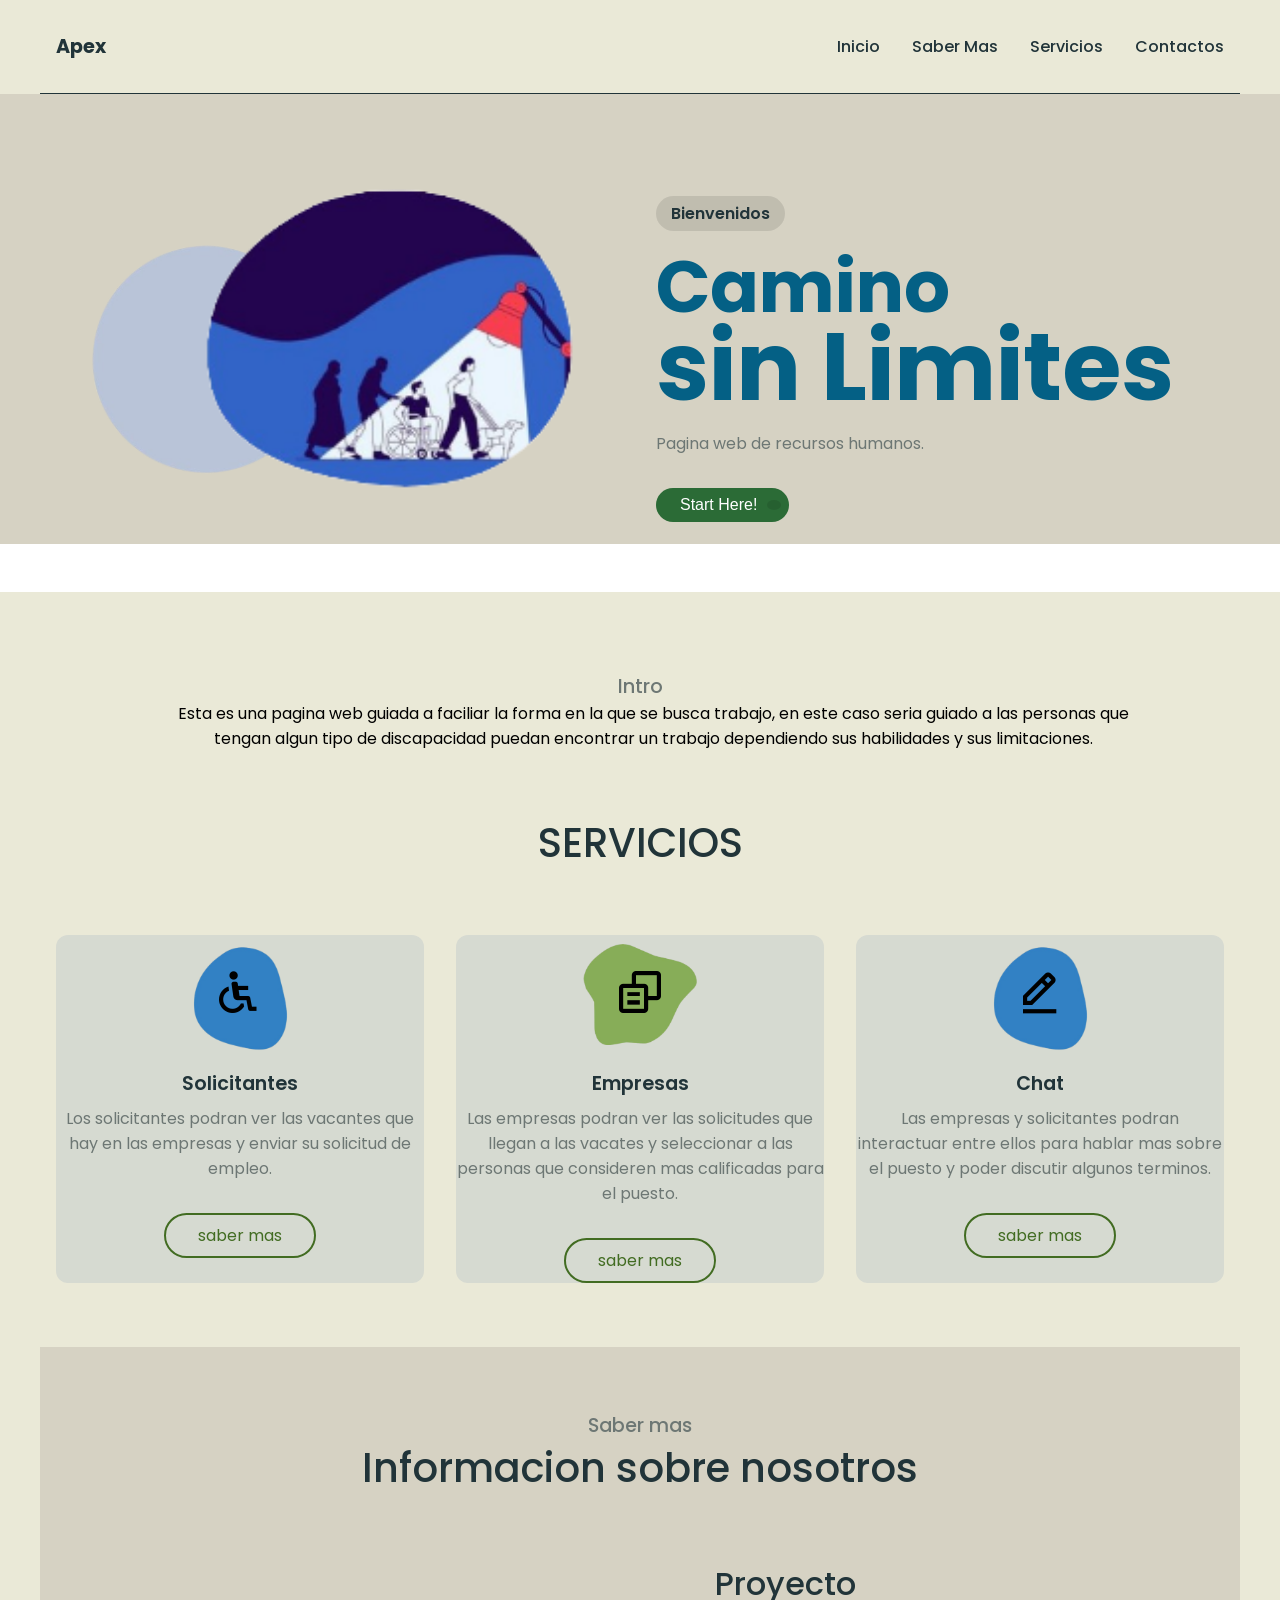
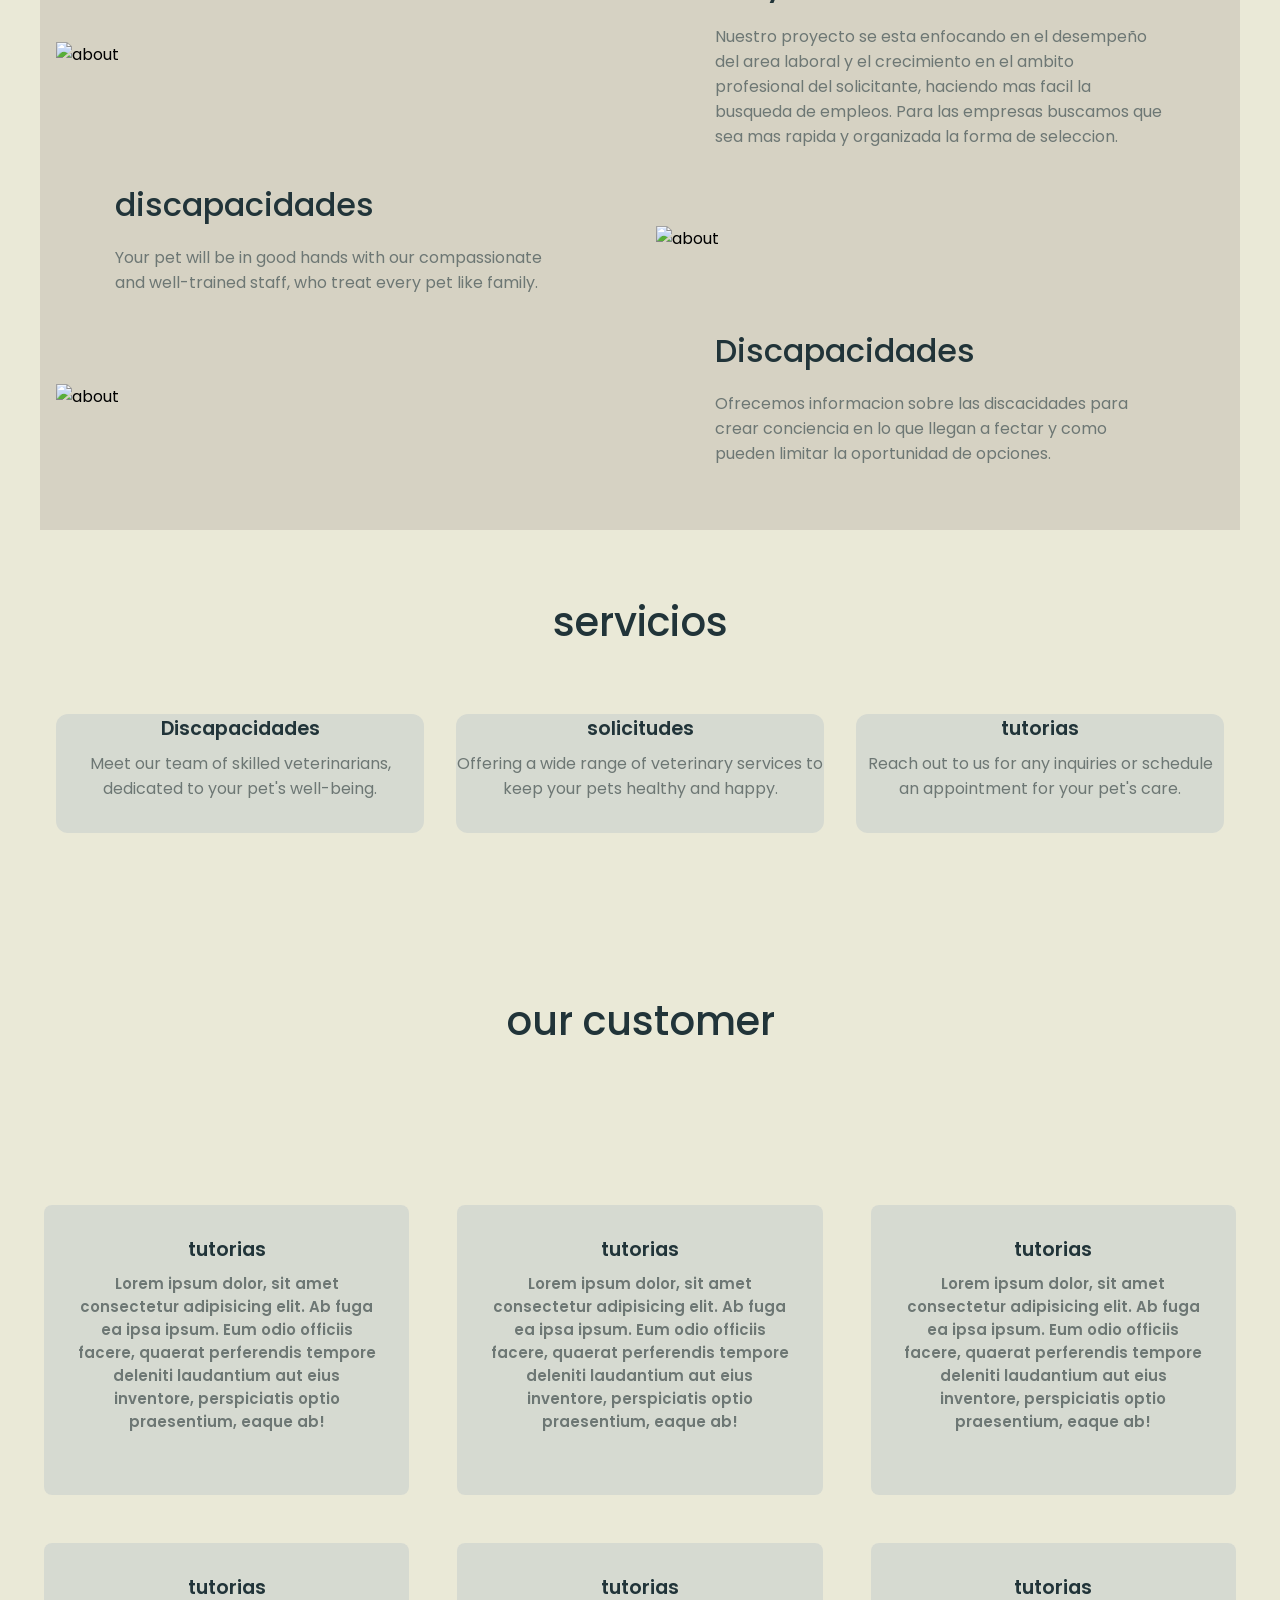
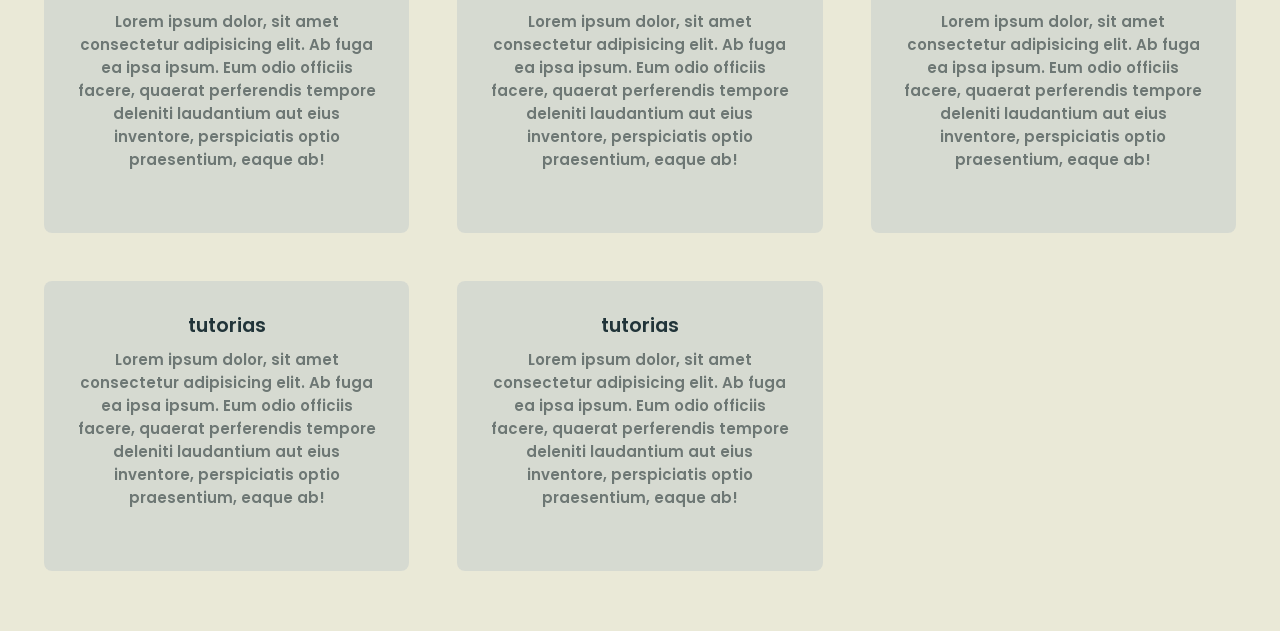
==== commit 2ba4826f: "informacion" ====
--- a/apex/index.html
+++ b/apex/index.html
@@ -34,8 +34,7 @@
             <h4>Bienvenidos</h4>
             <h1>Camino<br /><span>sin Limites</span></h1>
             <p>
-              Lorem ipsum, dolor sit amet consectetur adipisicing elit. 
-              Officia provident aperiam doloribus quae placeat facere aliquid
+              Pagina web de recursos humanos.
             </p>
             <div class="header__btn">
               <button>
@@ -58,22 +57,24 @@
       <section class="seccion">
         <p class="section__subheader">Intro</p>
         <div class="intro__info ">
-            <p>Lorem ipsum, dolor sit amet consectetur adipisicing elit. Nulla vero laudantium quis amet accusamus veritatis ad temporibus! Magni nihil adipisci doloremque voluptates libero, explicabo cum ipsum, reiciendis non hic sit?</p>
+            <p>Esta es una pagina web guiada a faciliar la forma en la que se busca trabajo,
+              en este caso seria guiado a las personas que tengan algun tipo de discapacidad 
+              puedan encontrar un trabajo dependiendo sus habilidades y sus limitaciones.</p>
         </div>
       </section>
 
 
       <section class="seccion-container intro__container">
-        <h2 class="seccion-header">servicios</h2>
+        <h2 class="seccion-header">SERVICIOS</h2>
         <div class="intro__grid">
           <div class="intro__card">
             <div class="intro__icon">
                 <i class='bx bx-handicap' height="1200px"></i>
             </div>
-            <h4>Discapacidades</h4>
-            <p>
-              Meet our team of skilled veterinarians, dedicated to your pet's
-              well-being.
+            <h4>Solicitantes</h4>
+            <p>
+              Los solicitantes podran ver las vacantes que hay en las empresas y enviar su 
+              solicitud de empleo.
             </p>
             <a href="#">saber mas</a>
           </div>
@@ -81,10 +82,10 @@
             <div class="intro__icon">
                 <i class='bx bx-copy-alt'></i>
             </div>
-            <h4>solicitudes</h4>
-            <p>
-              Offering a wide range of veterinary services to keep your pets
-              healthy and happy.
+            <h4>Empresas</h4>
+            <p>
+              Las empresas podran ver las solicitudes que llegan a las vacates y seleccionar 
+              a las personas que consideren mas calificadas para el puesto.
             </p>
             <a href="#">saber mas</a>
           </div>
@@ -92,10 +93,10 @@
             <div class="intro__icon">
               <i class='bx bx-edit-alt'></i>
             </div>
-            <h4>tutorias</h4>
-            <p>
-              Reach out to us for any inquiries or schedule an appointment for
-              your pet's care.
+            <h4>Chat</h4>
+            <p>
+              Las empresas y solicitantes podran interactuar entre ellos para hablar mas 
+              sobre el puesto y poder discutir algunos terminos.
             </p>
             <a href="#">saber mas</a>
           </div>
@@ -110,10 +111,11 @@
             <img src="https://i.pinimg.com/236x/2c/94/b9/2c94b9d17a6e9f4f474d0d75287615f1.jpg" alt="about" />
           </div>
           <div class="about__content">
-            <h4>discapacidades</h4>
-            <p>
-              Our expert veterinarians are here to provide comprehensive care and
-              guidance to ensure your pet stays in perfect health.
+            <h4>Proyecto</h4>
+            <p>
+              Nuestro proyecto se esta enfocando en el desempeño del area laboral y el crecimiento 
+              en el ambito profesional del solicitante, haciendo mas facil la busqueda de empleos. Para 
+              las empresas buscamos que sea mas rapida y organizada la forma de seleccion.
             </p>
           </div>
         </div>
@@ -134,10 +136,10 @@
             <img src="https://i.pinimg.com/236x/87/b0/c3/87b0c31138e2980725b0f402cd471f0f.jpg" alt="about" />
           </div>
           <div class="about__content">
-            <h4>discapacidades</h4>
-            <p>
-              From bathing to styling, we offer professional grooming services to
-              keep your pet looking and feeling their best.
+            <h4>Discapacidades</h4>
+            <p>
+              Ofrecemos informacion sobre las discacidades para crear conciencia en lo que llegan a fectar 
+              y como pueden limitar la oportunidad de opciones.
             </p>
           </div>
         </div>
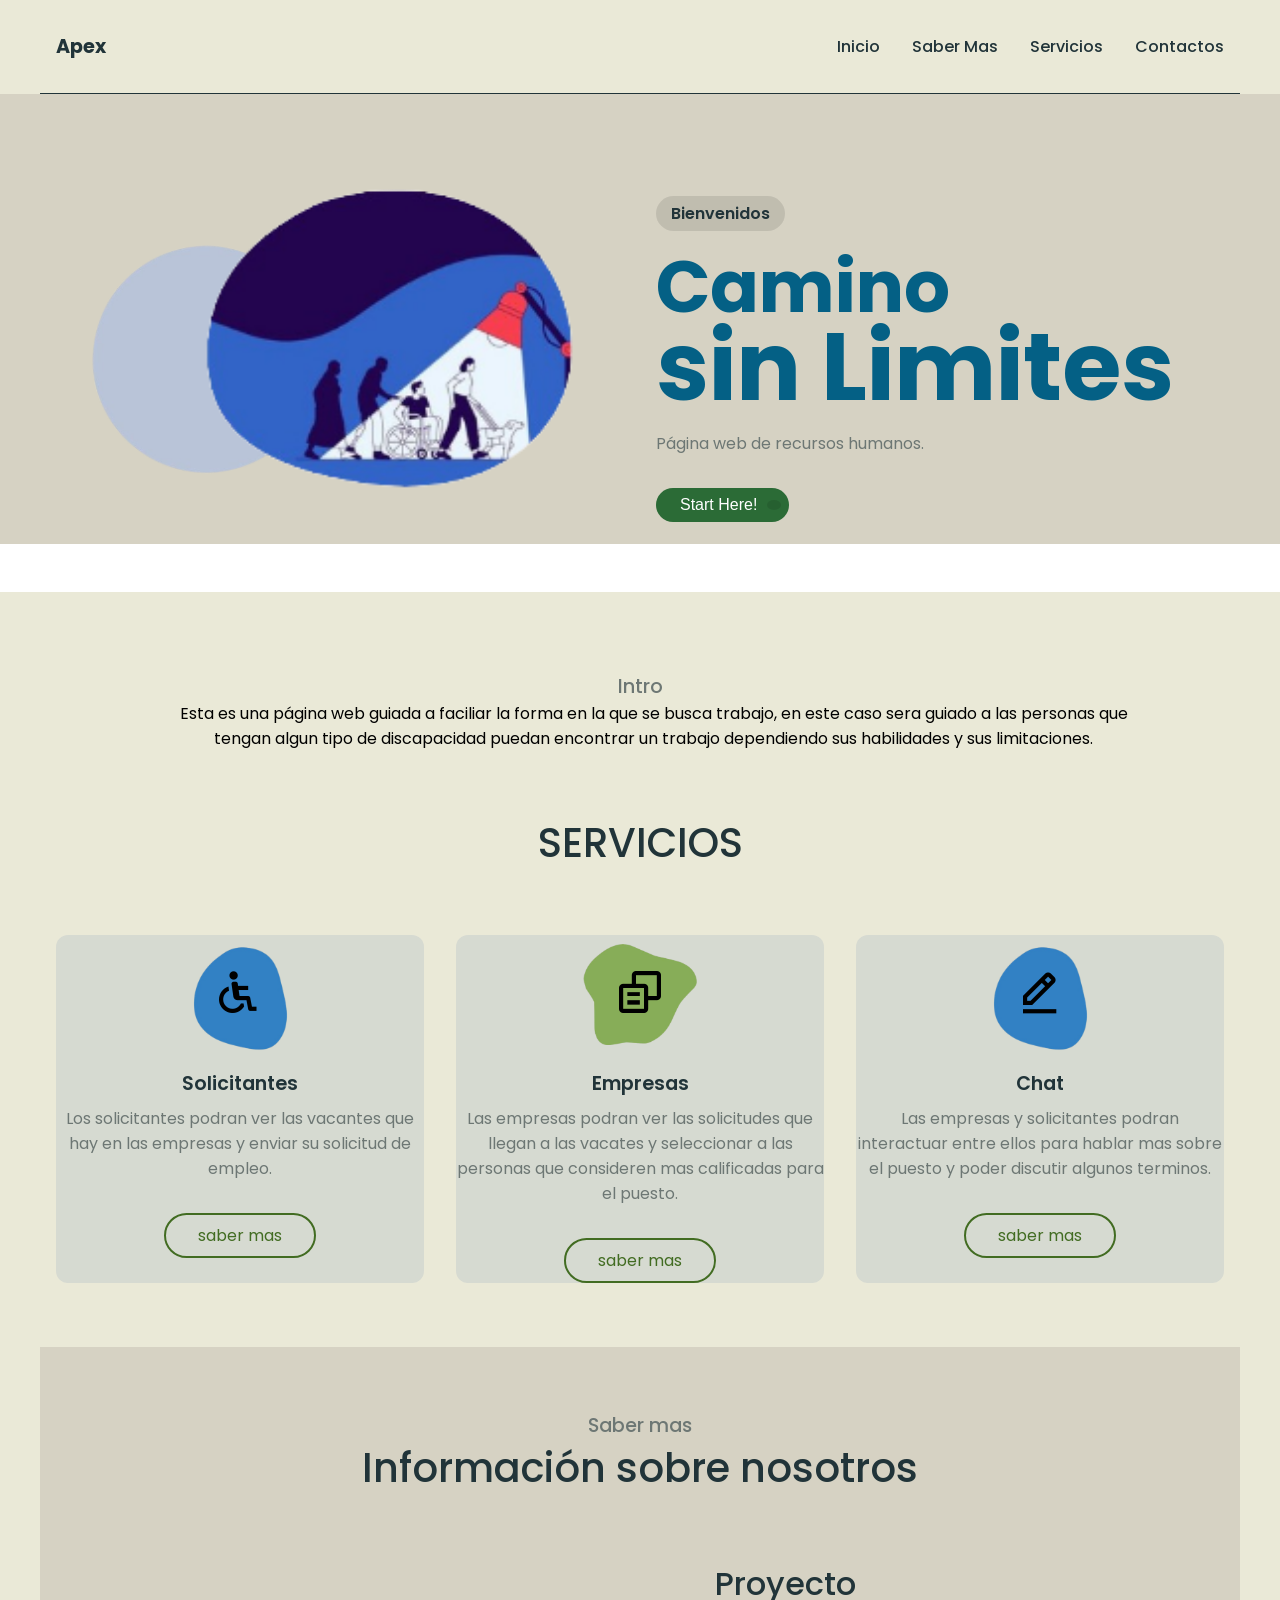
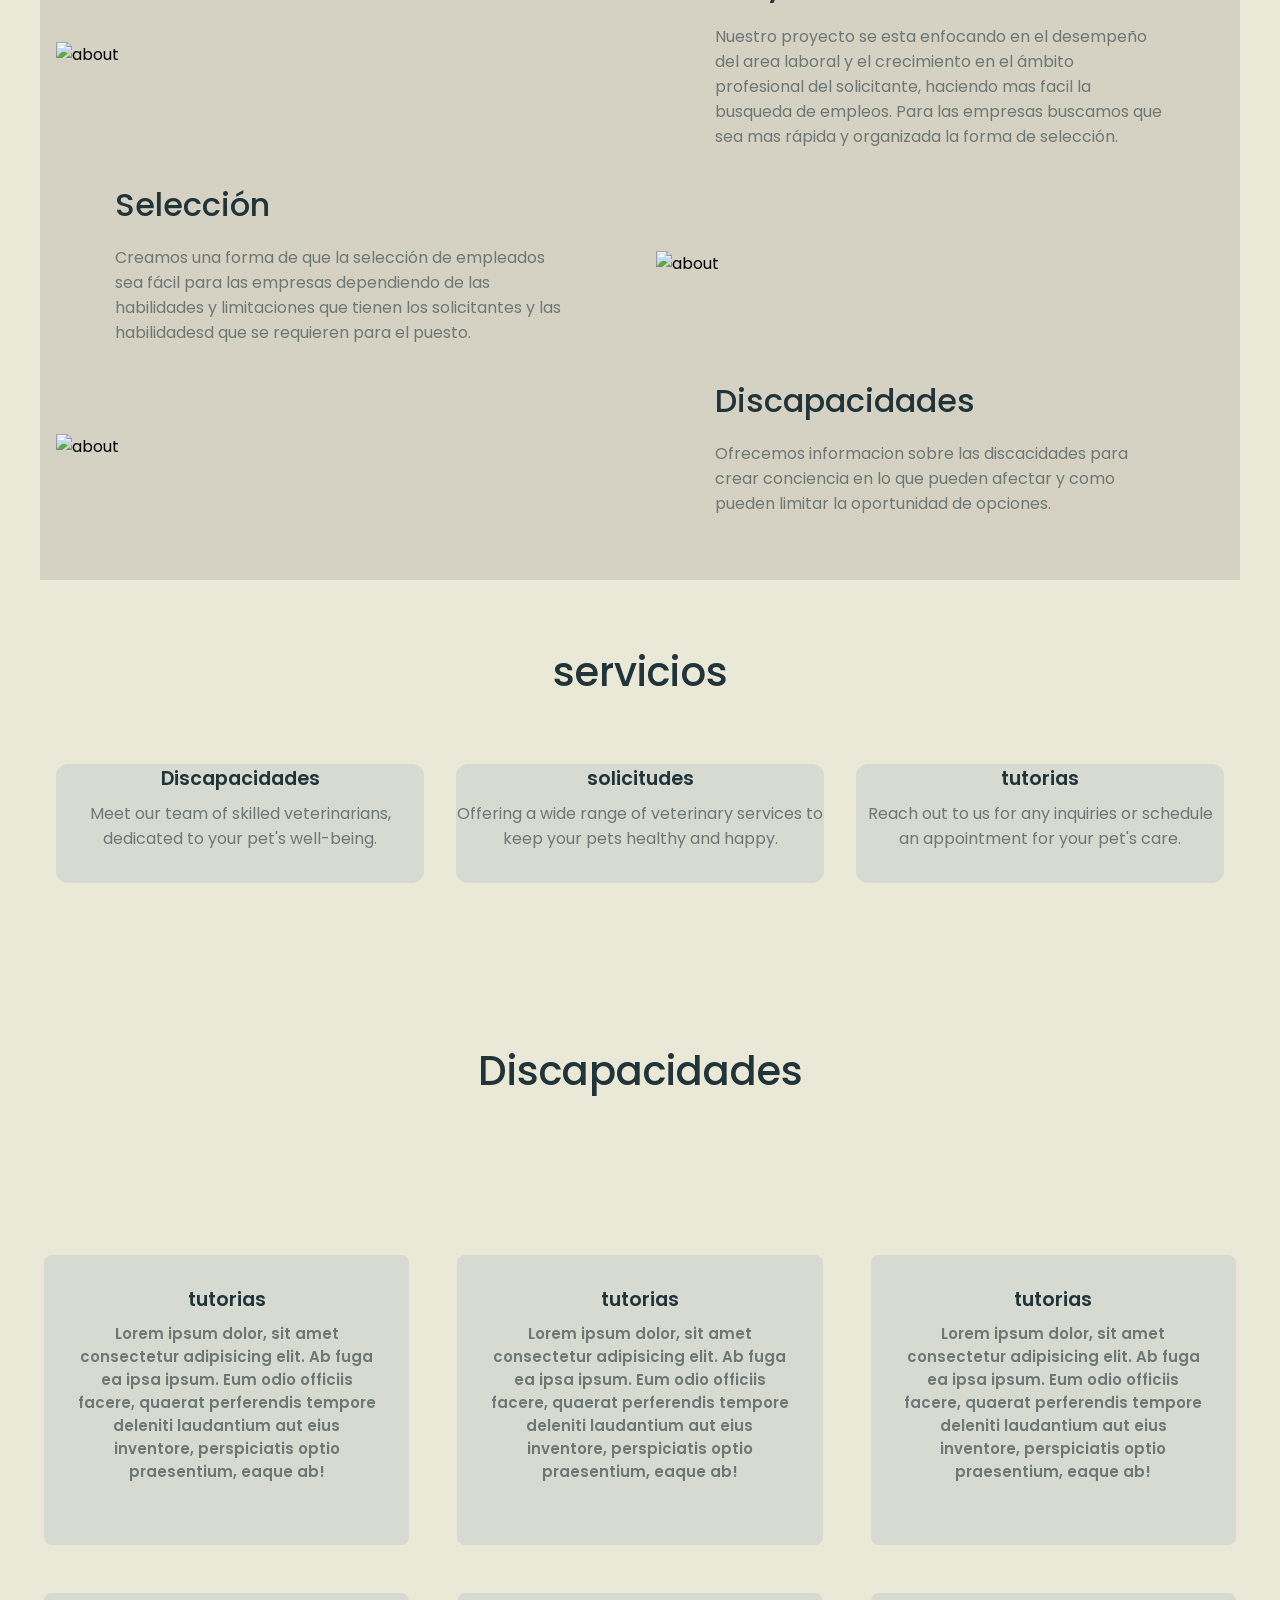
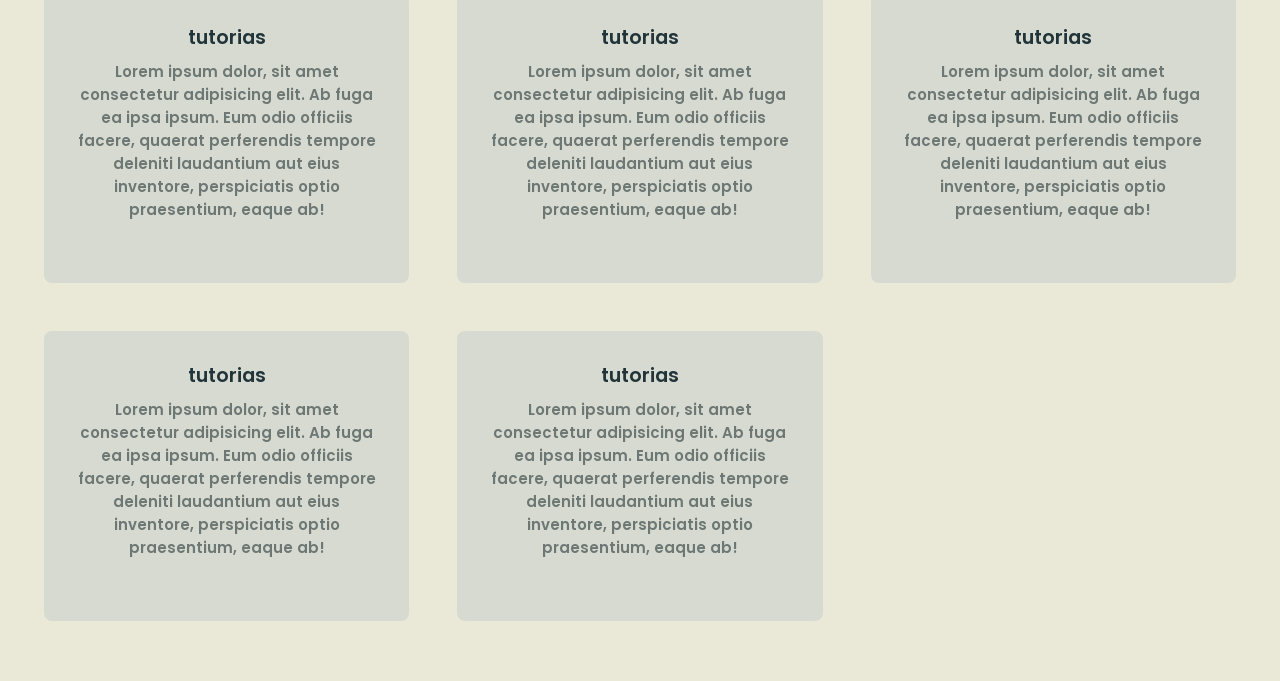
==== commit 771454fc: "+info" ====
--- a/apex/index.html
+++ b/apex/index.html
@@ -34,7 +34,7 @@
             <h4>Bienvenidos</h4>
             <h1>Camino<br /><span>sin Limites</span></h1>
             <p>
-              Pagina web de recursos humanos.
+              Página web de recursos humanos.
             </p>
             <div class="header__btn">
               <button>
@@ -57,8 +57,8 @@
       <section class="seccion">
         <p class="section__subheader">Intro</p>
         <div class="intro__info ">
-            <p>Esta es una pagina web guiada a faciliar la forma en la que se busca trabajo,
-              en este caso seria guiado a las personas que tengan algun tipo de discapacidad 
+            <p>Esta es una página web guiada a faciliar la forma en la que se busca trabajo,
+              en este caso sera guiado a las personas que tengan algun tipo de discapacidad 
               puedan encontrar un trabajo dependiendo sus habilidades y sus limitaciones.</p>
         </div>
       </section>
@@ -105,7 +105,7 @@
   
       <section class="seccion-container about__container" id="about">
         <p class="section__subheader">Saber mas</p>
-        <h2 class="seccion-header">Informacion sobre nosotros</h2>
+        <h2 class="seccion-header">Información sobre nosotros</h2>
         <div class="about__row">
           <div class="about__image">
             <img src="https://i.pinimg.com/236x/2c/94/b9/2c94b9d17a6e9f4f474d0d75287615f1.jpg" alt="about" />
@@ -114,8 +114,8 @@
             <h4>Proyecto</h4>
             <p>
               Nuestro proyecto se esta enfocando en el desempeño del area laboral y el crecimiento 
-              en el ambito profesional del solicitante, haciendo mas facil la busqueda de empleos. Para 
-              las empresas buscamos que sea mas rapida y organizada la forma de seleccion.
+              en el ámbito profesional del solicitante, haciendo mas facil la busqueda de empleos. Para 
+              las empresas buscamos que sea mas rápida y organizada la forma de selección.
             </p>
           </div>
         </div>
@@ -124,10 +124,9 @@
             <img src="https://i.pinimg.com/564x/28/6d/e6/286de6bb4cd239308a36f12ccf43ae34.jpg" alt="about" />
           </div>
           <div class="about__content">
-            <h4>discapacidades</h4>
-            <p>
-              Your pet will be in good hands with our compassionate and
-              well-trained staff, who treat every pet like family.
+            <h4>Selección</h4>
+            <p>
+              Creamos una forma de que la selección de empleados sea fácil para las empresas dependiendo de las habilidades y limitaciones que tienen los solicitantes y las habilidadesd que se requieren para el puesto.
             </p>
           </div>
         </div>
@@ -138,7 +137,7 @@
           <div class="about__content">
             <h4>Discapacidades</h4>
             <p>
-              Ofrecemos informacion sobre las discacidades para crear conciencia en lo que llegan a fectar 
+              Ofrecemos informacion sobre las discacidades para crear conciencia en lo que pueden afectar 
               y como pueden limitar la oportunidad de opciones.
             </p>
           </div>
@@ -174,7 +173,7 @@
 
       <section class="customers" id="coustomer">
         <div class="heading">
-            <h2 class="seccion-header">our customer</h2>
+            <h2 class="seccion-header">Discapacidades</h2>
         </div>
 
         <div class="customers-container">
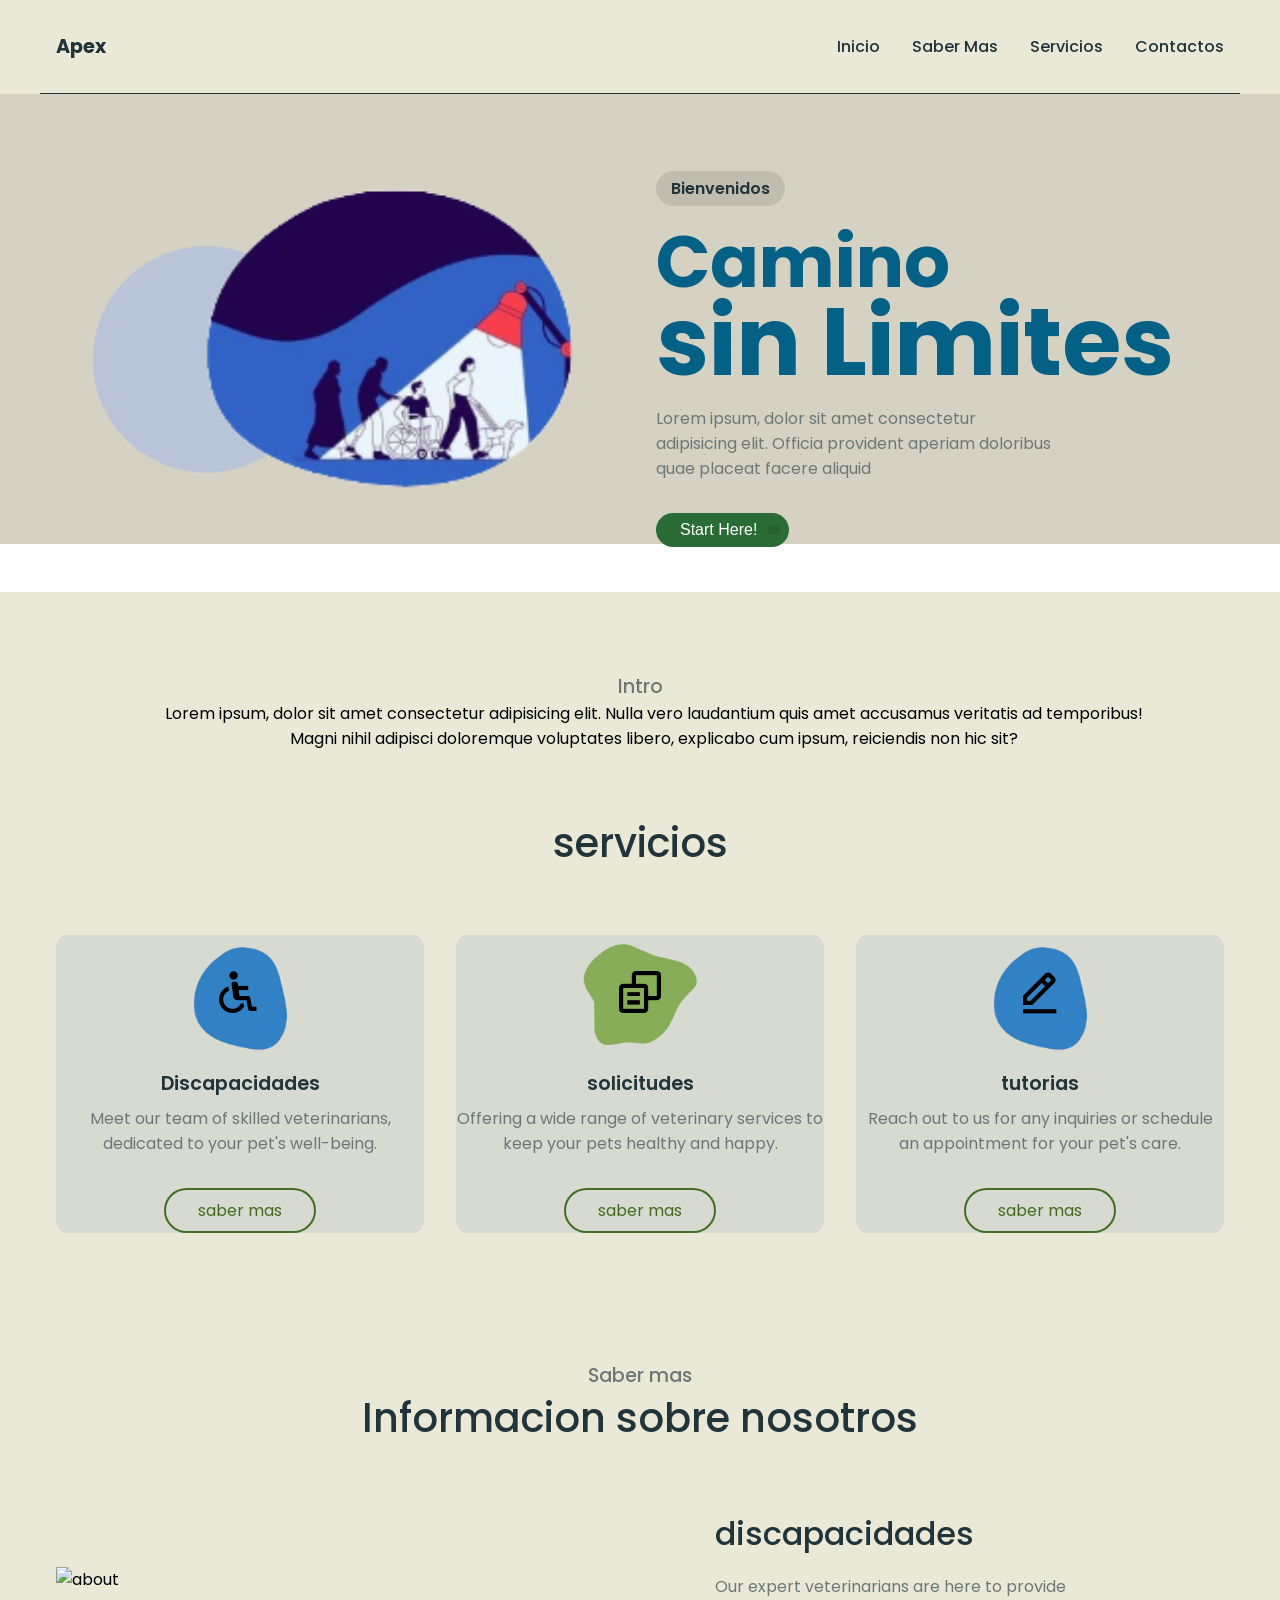
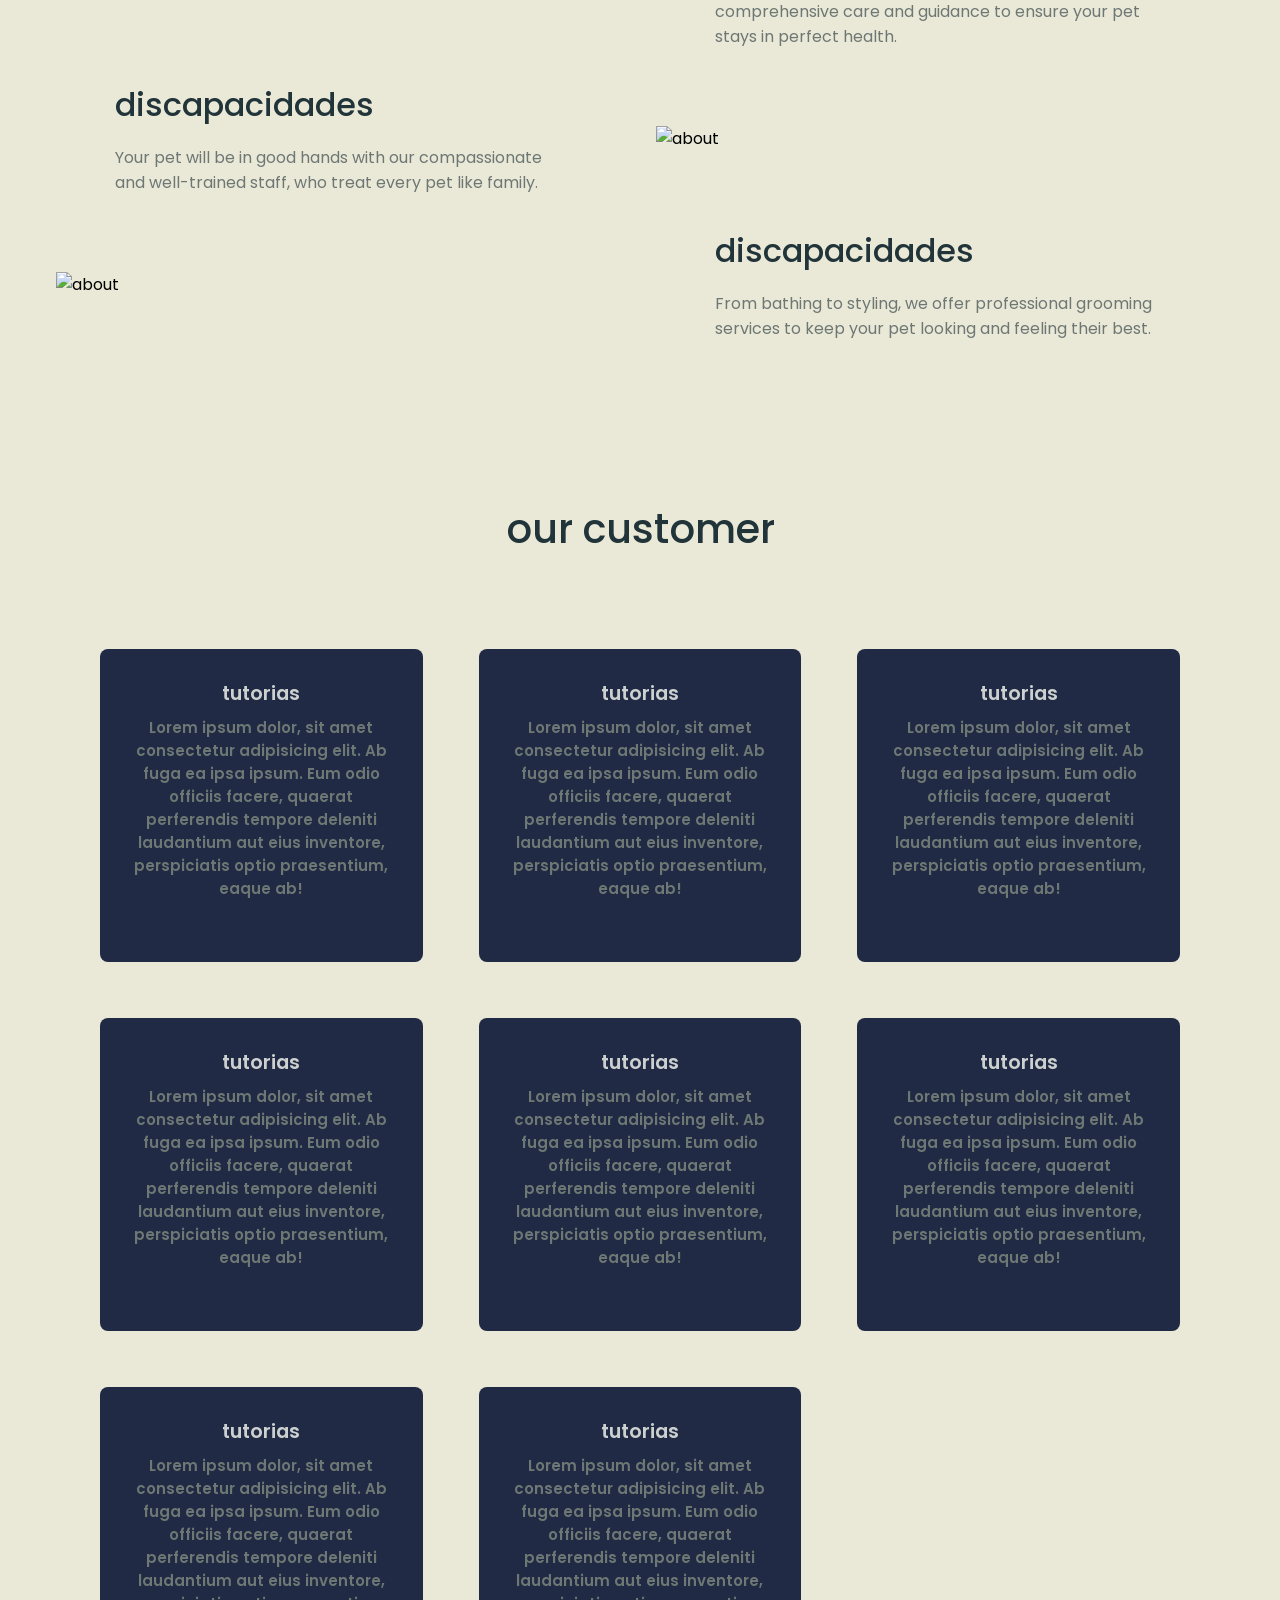
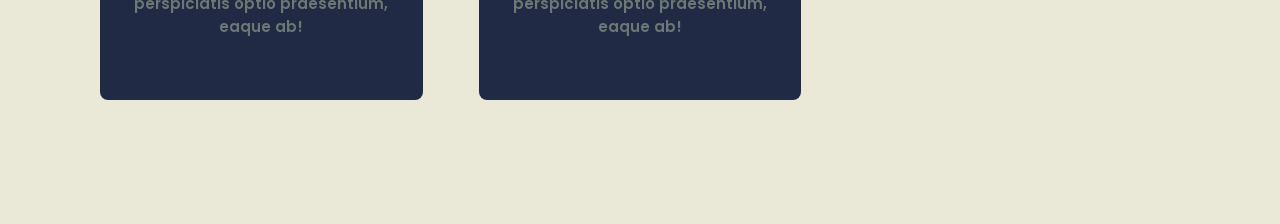
==== commit 4dee98a6: "s" ====
--- a/apex/index.html
+++ b/apex/index.html
@@ -34,7 +34,8 @@
             <h4>Bienvenidos</h4>
             <h1>Camino<br /><span>sin Limites</span></h1>
             <p>
-              Página web de recursos humanos.
+              Lorem ipsum, dolor sit amet consectetur adipisicing elit. 
+              Officia provident aperiam doloribus quae placeat facere aliquid
             </p>
             <div class="header__btn">
               <button>
@@ -57,24 +58,22 @@
       <section class="seccion">
         <p class="section__subheader">Intro</p>
         <div class="intro__info ">
-            <p>Esta es una página web guiada a faciliar la forma en la que se busca trabajo,
-              en este caso sera guiado a las personas que tengan algun tipo de discapacidad 
-              puedan encontrar un trabajo dependiendo sus habilidades y sus limitaciones.</p>
+            <p>Lorem ipsum, dolor sit amet consectetur adipisicing elit. Nulla vero laudantium quis amet accusamus veritatis ad temporibus! Magni nihil adipisci doloremque voluptates libero, explicabo cum ipsum, reiciendis non hic sit?</p>
         </div>
       </section>
 
 
       <section class="seccion-container intro__container">
-        <h2 class="seccion-header">SERVICIOS</h2>
+        <h2 class="seccion-header">servicios</h2>
         <div class="intro__grid">
           <div class="intro__card">
             <div class="intro__icon">
                 <i class='bx bx-handicap' height="1200px"></i>
             </div>
-            <h4>Solicitantes</h4>
-            <p>
-              Los solicitantes podran ver las vacantes que hay en las empresas y enviar su 
-              solicitud de empleo.
+            <h4>Discapacidades</h4>
+            <p>
+              Meet our team of skilled veterinarians, dedicated to your pet's
+              well-being.
             </p>
             <a href="#">saber mas</a>
           </div>
@@ -82,10 +81,10 @@
             <div class="intro__icon">
                 <i class='bx bx-copy-alt'></i>
             </div>
-            <h4>Empresas</h4>
-            <p>
-              Las empresas podran ver las solicitudes que llegan a las vacates y seleccionar 
-              a las personas que consideren mas calificadas para el puesto.
+            <h4>solicitudes</h4>
+            <p>
+              Offering a wide range of veterinary services to keep your pets
+              healthy and happy.
             </p>
             <a href="#">saber mas</a>
           </div>
@@ -93,10 +92,10 @@
             <div class="intro__icon">
               <i class='bx bx-edit-alt'></i>
             </div>
-            <h4>Chat</h4>
-            <p>
-              Las empresas y solicitantes podran interactuar entre ellos para hablar mas 
-              sobre el puesto y poder discutir algunos terminos.
+            <h4>tutorias</h4>
+            <p>
+              Reach out to us for any inquiries or schedule an appointment for
+              your pet's care.
             </p>
             <a href="#">saber mas</a>
           </div>
@@ -105,17 +104,16 @@
   
       <section class="seccion-container about__container" id="about">
         <p class="section__subheader">Saber mas</p>
-        <h2 class="seccion-header">Información sobre nosotros</h2>
+        <h2 class="seccion-header">Informacion sobre nosotros</h2>
         <div class="about__row">
           <div class="about__image">
             <img src="https://i.pinimg.com/236x/2c/94/b9/2c94b9d17a6e9f4f474d0d75287615f1.jpg" alt="about" />
           </div>
           <div class="about__content">
-            <h4>Proyecto</h4>
-            <p>
-              Nuestro proyecto se esta enfocando en el desempeño del area laboral y el crecimiento 
-              en el ámbito profesional del solicitante, haciendo mas facil la busqueda de empleos. Para 
-              las empresas buscamos que sea mas rápida y organizada la forma de selección.
+            <h4>discapacidades</h4>
+            <p>
+              Our expert veterinarians are here to provide comprehensive care and
+              guidance to ensure your pet stays in perfect health.
             </p>
           </div>
         </div>
@@ -124,9 +122,10 @@
             <img src="https://i.pinimg.com/564x/28/6d/e6/286de6bb4cd239308a36f12ccf43ae34.jpg" alt="about" />
           </div>
           <div class="about__content">
-            <h4>Selección</h4>
-            <p>
-              Creamos una forma de que la selección de empleados sea fácil para las empresas dependiendo de las habilidades y limitaciones que tienen los solicitantes y las habilidadesd que se requieren para el puesto.
+            <h4>discapacidades</h4>
+            <p>
+              Your pet will be in good hands with our compassionate and
+              well-trained staff, who treat every pet like family.
             </p>
           </div>
         </div>
@@ -135,45 +134,19 @@
             <img src="https://i.pinimg.com/236x/87/b0/c3/87b0c31138e2980725b0f402cd471f0f.jpg" alt="about" />
           </div>
           <div class="about__content">
-            <h4>Discapacidades</h4>
-            <p>
-              Ofrecemos informacion sobre las discacidades para crear conciencia en lo que pueden afectar 
-              y como pueden limitar la oportunidad de opciones.
+            <h4>discapacidades</h4>
+            <p>
+              From bathing to styling, we offer professional grooming services to
+              keep your pet looking and feeling their best.
             </p>
           </div>
         </div>
       </section>
   
-      <section class="seccion-container intro__container">
-        <h2 class="seccion-header">servicios</h2>
-        <div class="intro__grid">
-          <div class="intro__card">
-            <h4>Discapacidades</h4>
-            <p>
-              Meet our team of skilled veterinarians, dedicated to your pet's
-              well-being.
-            </p>
-          </div>
-          <div class="intro__card">
-            <h4>solicitudes</h4>
-            <p>
-              Offering a wide range of veterinary services to keep your pets
-              healthy and happy.
-            </p>
-          </div>
-          <div class="intro__card">
-            <h4>tutorias</h4>
-            <p>
-              Reach out to us for any inquiries or schedule an appointment for
-              your pet's care.
-            </p>
-          </div>
-        </div>
-      </section>
 
       <section class="customers" id="coustomer">
         <div class="heading">
-            <h2 class="seccion-header">Discapacidades</h2>
+            <h2 class="seccion-header">our customer</h2>
         </div>
 
         <div class="customers-container">
--- a/apex/style.css
+++ b/apex/style.css
@@ -5,7 +5,7 @@
   --text-title: #046085;
   --text-dark: #213439;
   --text-light: #6d7774;
-  --white: #ffffff;
+  --white: #fffefe;
   --max-width: 1200px;
 }
 
@@ -337,10 +337,10 @@
 
 /*servicios*/
 
-/*saber mas*/
+/*saber mas
 .about__container{
-  background-color: #d6d2c3;
-}
+  background-color: ;
+}*/
 .about__row {
   margin-top: 2rem;
   display: flex;
@@ -409,9 +409,6 @@
 }
 /*saber mas*/
 
-/*info*/
-
-/*info*/
  
 @media (width > 540px) {
   .contenido h1 {
@@ -424,6 +421,9 @@
   }
 
   .intro__grid {
+    grid-template-columns: repeat(2, 1fr);
+  }
+  .customers-container{
     grid-template-columns: repeat(2, 1fr);
   }
 
@@ -521,10 +521,11 @@
 
 }
 
+
 .customers{
-  text-align: center;
-  border-radius: 12px;
-  column-gap: 4;
+  padding: 4rem 1rem;
+  margin: auto;
+  max-width: var(--max-width);
 }
 .customers div{
   max-width: fit-content;
@@ -537,20 +538,23 @@
 }
 .customers h2{
     text-align: center;
-    padding: 4rem;
 }
 .customers-container{
+    grid-template-columns: repeat(3, 1fr);
+    margin-top: 4rem;
     display: grid;
-    grid-template-columns: repeat(3, minmax(280px, auto));
-    gap: 1.5rem;
-    margin-top: 2 rem;
+    gap: 2rem;
 }
 .customers-container .box{
   margin: 12px;
     padding: 30px;
-    box-shadow: var(--box-shadow);
+    background-color: #202a44;
+    color: #eae9d7;
     border-radius: 0.5rem;
     text-align: center;
+}
+.customers-container h4{
+  color: #ccd1cf;
 }
 .customers-container .box p{
     font-size: 0.938rem;
@@ -567,6 +571,7 @@
     object-fit: cover;
 }
 .customers-container .box:hover{
-    background-color:#f0eef5 ;
+    color: #213439;
+    background-color:#a6b7bc ;
     transition: 0.2s all linear;
-}+}
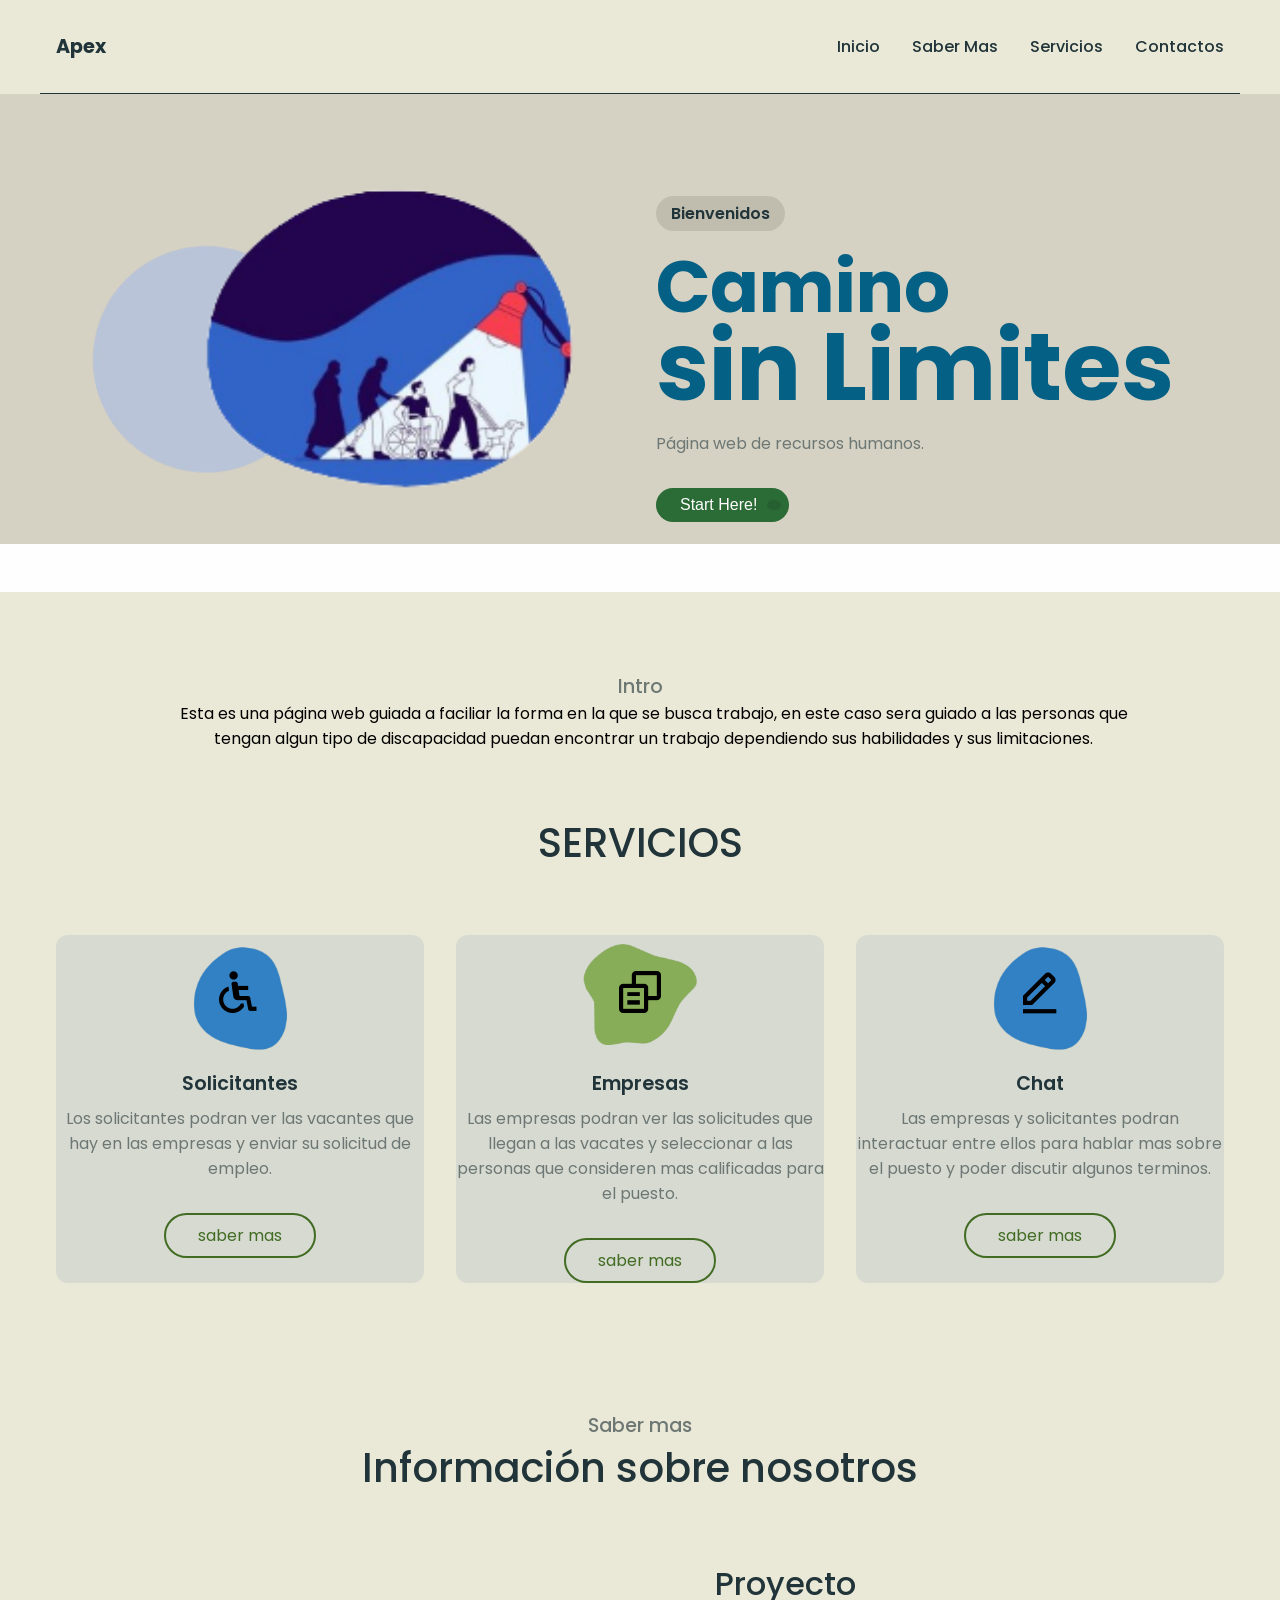
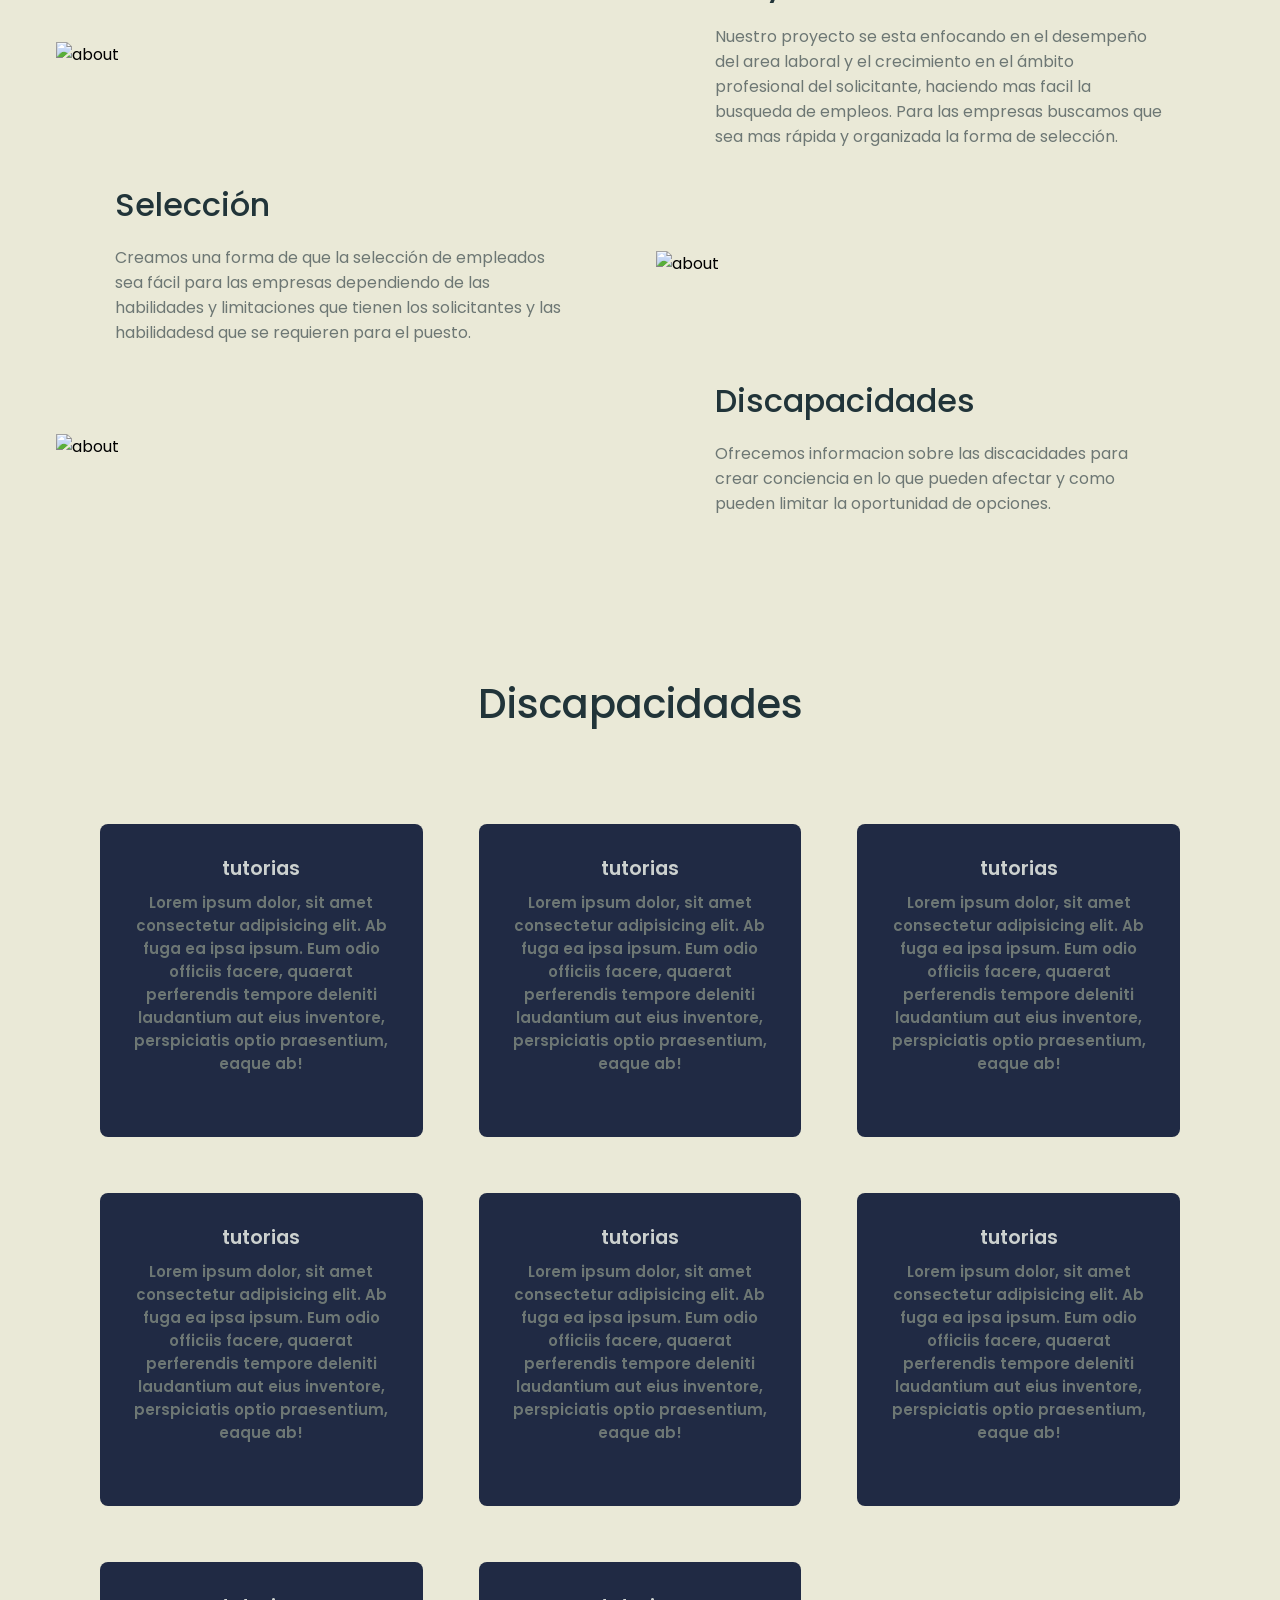
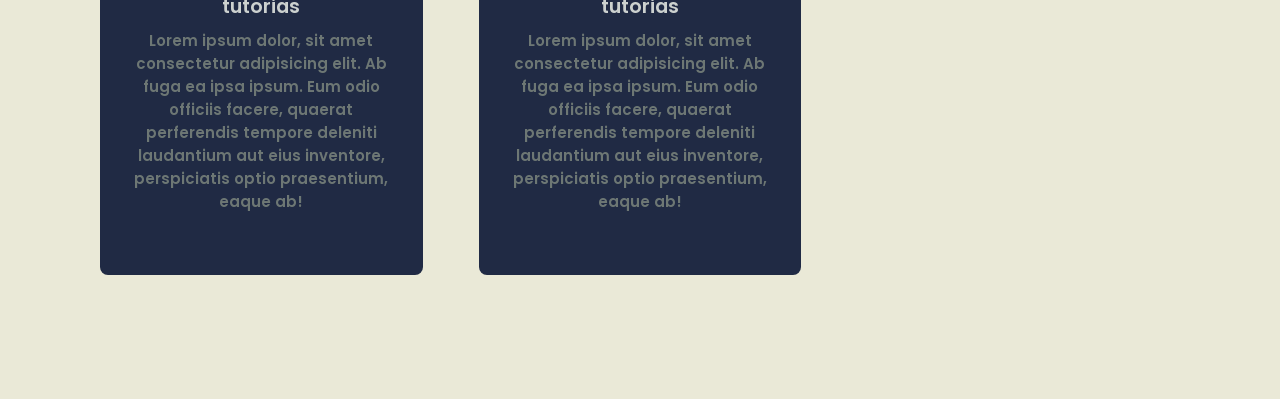
==== commit dcb8aafb: "Merge branch 'estilo' of https://github.com/MayrinReyes/LCDLV into estilo" ====
--- a/apex/index.html
+++ b/apex/index.html
@@ -34,8 +34,7 @@
             <h4>Bienvenidos</h4>
             <h1>Camino<br /><span>sin Limites</span></h1>
             <p>
-              Lorem ipsum, dolor sit amet consectetur adipisicing elit. 
-              Officia provident aperiam doloribus quae placeat facere aliquid
+              Página web de recursos humanos.
             </p>
             <div class="header__btn">
               <button>
@@ -58,22 +57,24 @@
       <section class="seccion">
         <p class="section__subheader">Intro</p>
         <div class="intro__info ">
-            <p>Lorem ipsum, dolor sit amet consectetur adipisicing elit. Nulla vero laudantium quis amet accusamus veritatis ad temporibus! Magni nihil adipisci doloremque voluptates libero, explicabo cum ipsum, reiciendis non hic sit?</p>
+            <p>Esta es una página web guiada a faciliar la forma en la que se busca trabajo,
+              en este caso sera guiado a las personas que tengan algun tipo de discapacidad 
+              puedan encontrar un trabajo dependiendo sus habilidades y sus limitaciones.</p>
         </div>
       </section>
 
 
       <section class="seccion-container intro__container">
-        <h2 class="seccion-header">servicios</h2>
+        <h2 class="seccion-header">SERVICIOS</h2>
         <div class="intro__grid">
           <div class="intro__card">
             <div class="intro__icon">
                 <i class='bx bx-handicap' height="1200px"></i>
             </div>
-            <h4>Discapacidades</h4>
-            <p>
-              Meet our team of skilled veterinarians, dedicated to your pet's
-              well-being.
+            <h4>Solicitantes</h4>
+            <p>
+              Los solicitantes podran ver las vacantes que hay en las empresas y enviar su 
+              solicitud de empleo.
             </p>
             <a href="#">saber mas</a>
           </div>
@@ -81,10 +82,10 @@
             <div class="intro__icon">
                 <i class='bx bx-copy-alt'></i>
             </div>
-            <h4>solicitudes</h4>
-            <p>
-              Offering a wide range of veterinary services to keep your pets
-              healthy and happy.
+            <h4>Empresas</h4>
+            <p>
+              Las empresas podran ver las solicitudes que llegan a las vacates y seleccionar 
+              a las personas que consideren mas calificadas para el puesto.
             </p>
             <a href="#">saber mas</a>
           </div>
@@ -92,10 +93,10 @@
             <div class="intro__icon">
               <i class='bx bx-edit-alt'></i>
             </div>
-            <h4>tutorias</h4>
-            <p>
-              Reach out to us for any inquiries or schedule an appointment for
-              your pet's care.
+            <h4>Chat</h4>
+            <p>
+              Las empresas y solicitantes podran interactuar entre ellos para hablar mas 
+              sobre el puesto y poder discutir algunos terminos.
             </p>
             <a href="#">saber mas</a>
           </div>
@@ -104,16 +105,17 @@
   
       <section class="seccion-container about__container" id="about">
         <p class="section__subheader">Saber mas</p>
-        <h2 class="seccion-header">Informacion sobre nosotros</h2>
+        <h2 class="seccion-header">Información sobre nosotros</h2>
         <div class="about__row">
           <div class="about__image">
             <img src="https://i.pinimg.com/236x/2c/94/b9/2c94b9d17a6e9f4f474d0d75287615f1.jpg" alt="about" />
           </div>
           <div class="about__content">
-            <h4>discapacidades</h4>
-            <p>
-              Our expert veterinarians are here to provide comprehensive care and
-              guidance to ensure your pet stays in perfect health.
+            <h4>Proyecto</h4>
+            <p>
+              Nuestro proyecto se esta enfocando en el desempeño del area laboral y el crecimiento 
+              en el ámbito profesional del solicitante, haciendo mas facil la busqueda de empleos. Para 
+              las empresas buscamos que sea mas rápida y organizada la forma de selección.
             </p>
           </div>
         </div>
@@ -122,10 +124,9 @@
             <img src="https://i.pinimg.com/564x/28/6d/e6/286de6bb4cd239308a36f12ccf43ae34.jpg" alt="about" />
           </div>
           <div class="about__content">
-            <h4>discapacidades</h4>
-            <p>
-              Your pet will be in good hands with our compassionate and
-              well-trained staff, who treat every pet like family.
+            <h4>Selección</h4>
+            <p>
+              Creamos una forma de que la selección de empleados sea fácil para las empresas dependiendo de las habilidades y limitaciones que tienen los solicitantes y las habilidadesd que se requieren para el puesto.
             </p>
           </div>
         </div>
@@ -134,10 +135,10 @@
             <img src="https://i.pinimg.com/236x/87/b0/c3/87b0c31138e2980725b0f402cd471f0f.jpg" alt="about" />
           </div>
           <div class="about__content">
-            <h4>discapacidades</h4>
-            <p>
-              From bathing to styling, we offer professional grooming services to
-              keep your pet looking and feeling their best.
+            <h4>Discapacidades</h4>
+            <p>
+              Ofrecemos informacion sobre las discacidades para crear conciencia en lo que pueden afectar 
+              y como pueden limitar la oportunidad de opciones.
             </p>
           </div>
         </div>
@@ -146,7 +147,7 @@
 
       <section class="customers" id="coustomer">
         <div class="heading">
-            <h2 class="seccion-header">our customer</h2>
+            <h2 class="seccion-header">Discapacidades</h2>
         </div>
 
         <div class="customers-container">
